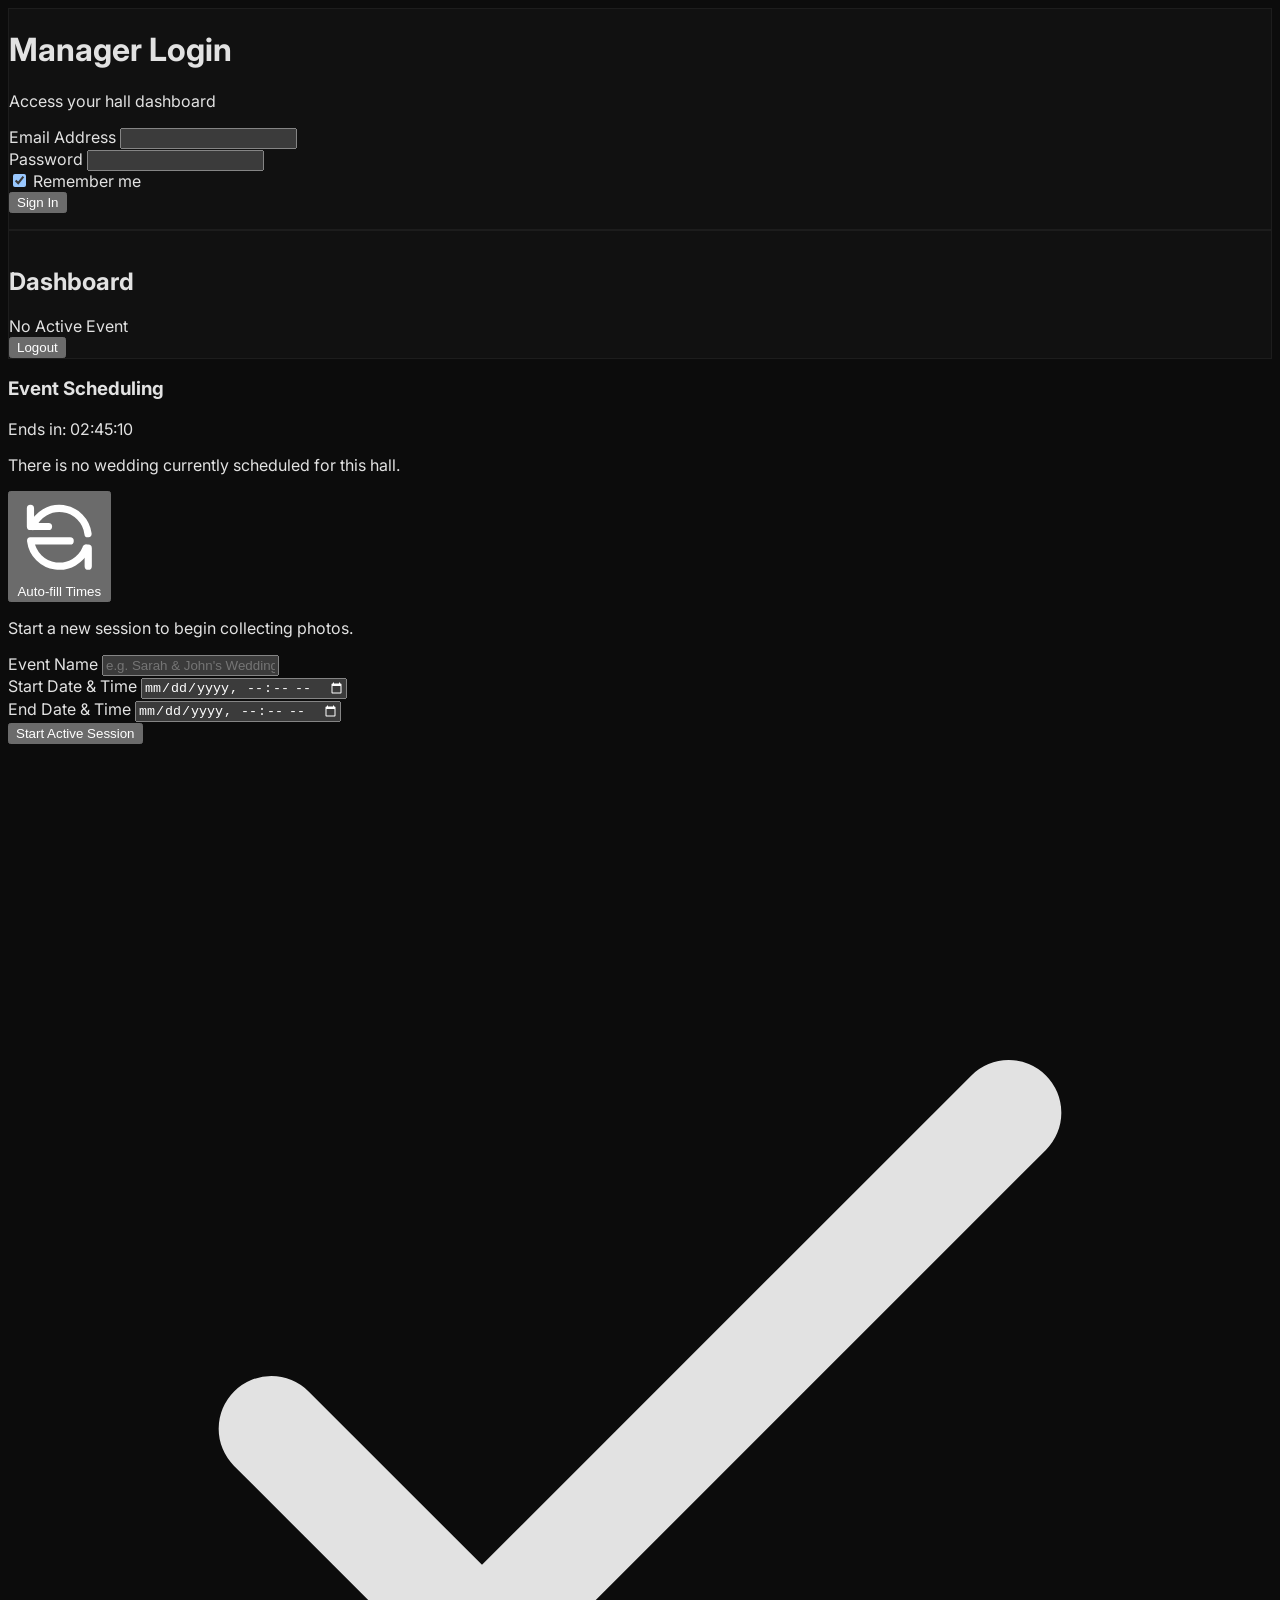
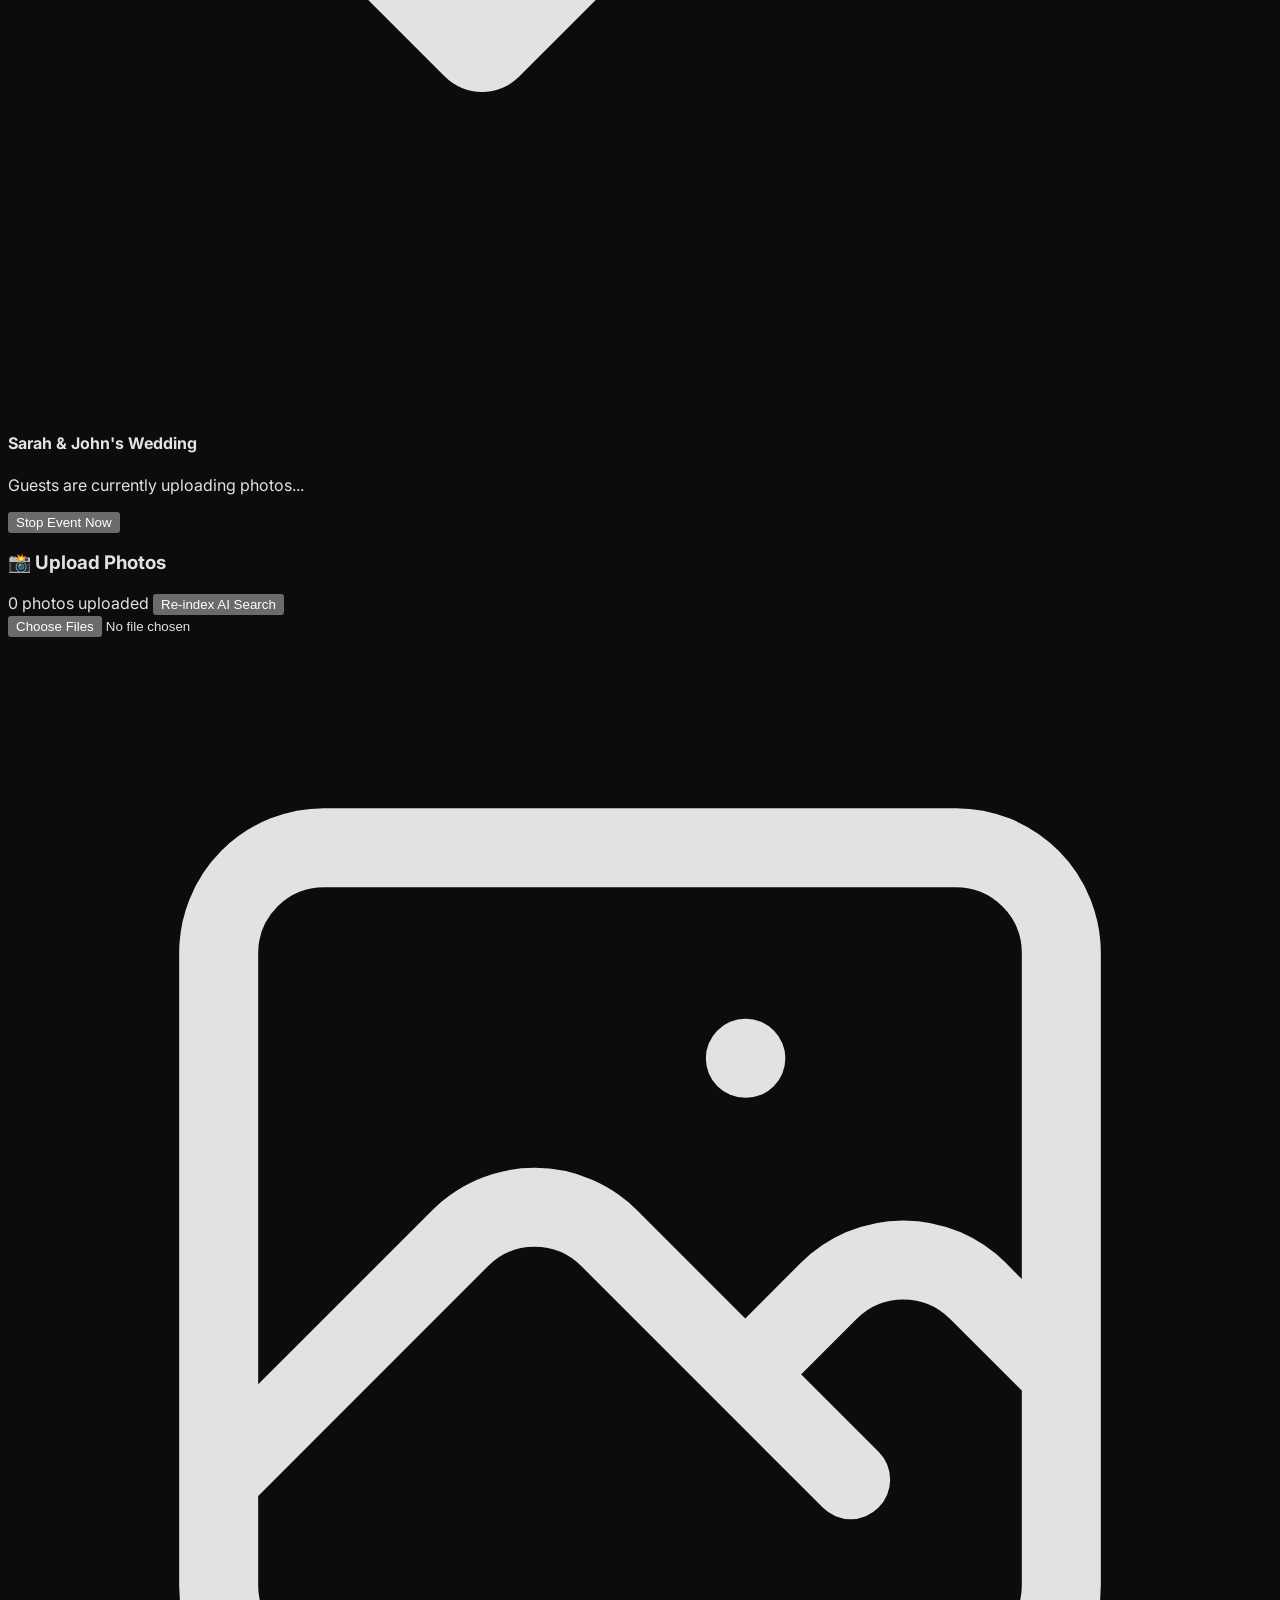
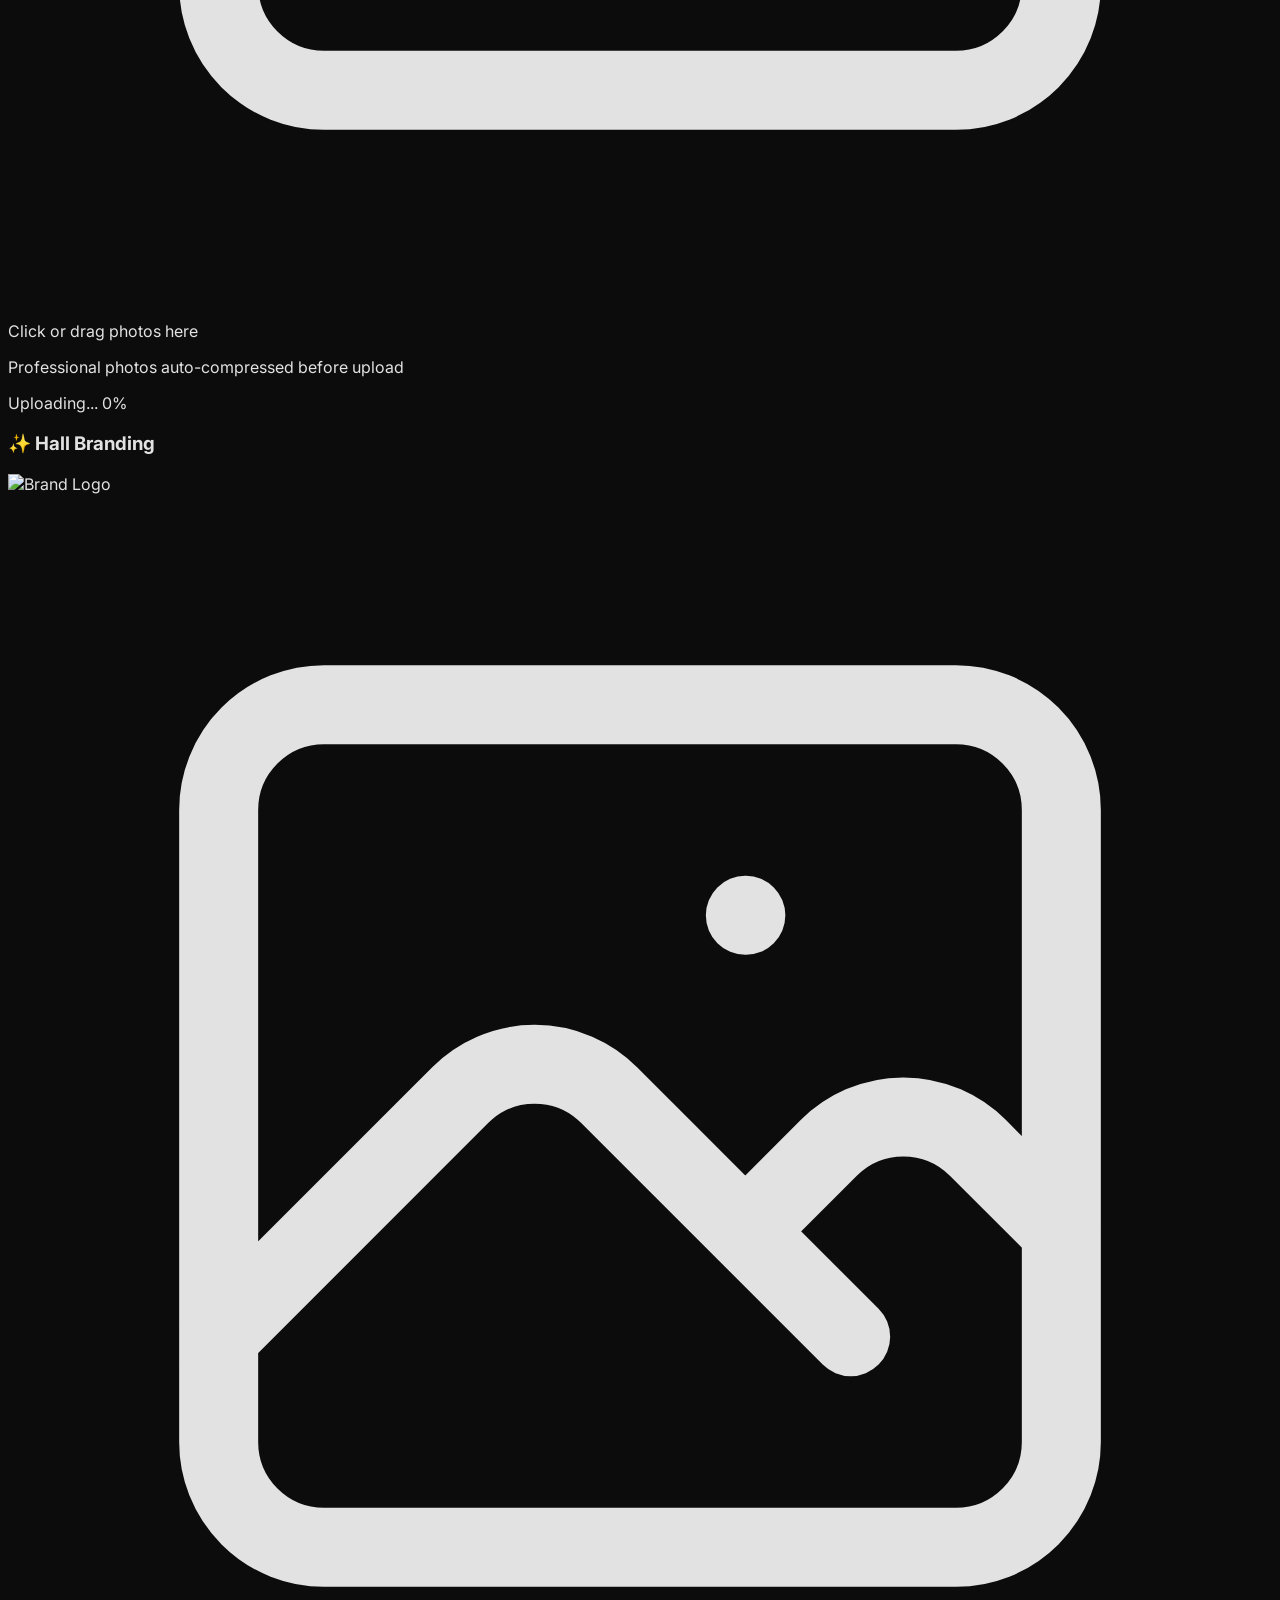
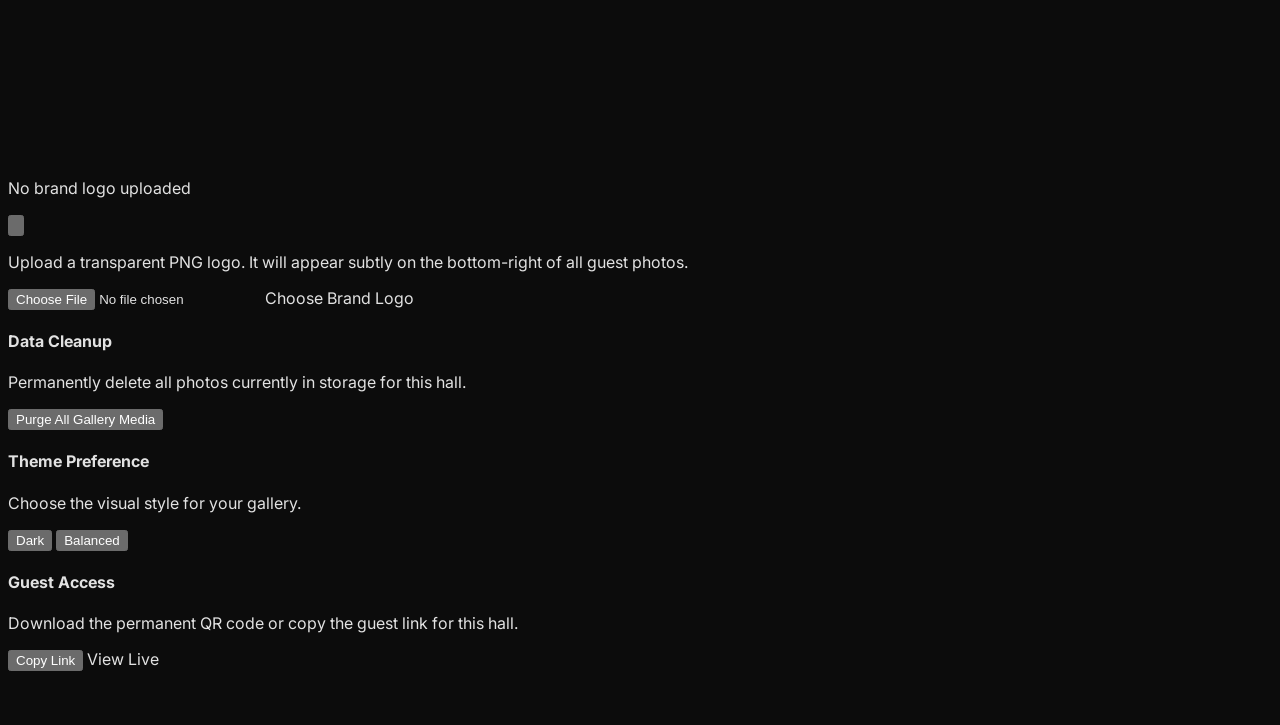
==== admin.html @ 4dc0d1c9 "Initial commit - Qever Event Gallery" ====
<!DOCTYPE html>
<html lang="en">

<head>
    <meta charset="UTF-8">
    <meta name="viewport" content="width=device-width, initial-scale=1.0">
    <title>Dashboard | Pro Event Gallery</title>
    <link rel="icon" type="image/png"
        href="https://zqkunpevlcaoybzdtdnj.supabase.co/storage/v1/object/public/logos/favicon.png">

    <!-- Google Fonts -->
    <link rel="preconnect" href="https://fonts.googleapis.com">
    <link rel="preconnect" href="https://fonts.gstatic.com" crossorigin>
    <link
        href="https://fonts.googleapis.com/css2?family=Inter:wght@300;400;500;600;700&family=Outfit:wght@300;400;500;600;700&display=swap"
        rel="stylesheet">
    <!-- Tailwind CSS -->
    <script src="https://cdn.tailwindcss.com"></script>
    <script>
        tailwind.config = {
            theme: {
                extend: {
                    colors: {
                        wedding: {
                            gold: '#C5A059',
                            dark: 'var(--bg-main)',
                            charcoal: 'var(--bg-card)',
                            accent: 'var(--bg-accent)',
                            mainText: 'var(--text-main)',
                            mutedText: 'var(--text-muted)'
                        }
                    },
                    fontFamily: {
                        display: ['Outfit', 'sans-serif'],
                        body: ['Inter', 'sans-serif']
                    }
                }
            }
        }
    </script>
    <link rel="stylesheet" href="style.css">
    <style>
        body {
            font-family: 'Inter', sans-serif;
            background-color: var(--bg-main);
            color: var(--text-main);
            transition: background-color 0.5s ease, color 0.5s ease;
        }

        .glass {
            background: var(--glass-bg);
            backdrop-filter: blur(12px);
            border: 1px solid var(--border-color);
        }

        .btn-gold {
            @apply bg-wedding-gold hover:bg-opacity-90 text-white font-medium py-3 px-6 rounded-xl transition-all shadow-md active:scale-95;
        }
    </style>
</head>

<body class="min-h-screen flex flex-col bg-wedding-dark text-wedding-mainText transition-colors duration-500">

    <!-- Auth Section (Login) -->
    <div id="authView" class="flex-1 flex items-center justify-center p-6">
        <div class="max-w-md w-full glass p-8 rounded-3xl shadow-xl border border-wedding-accent/20">
            <div class="text-center mb-8">
                <h1 class="font-display text-3xl font-bold text-wedding-gold">Manager Login</h1>
                <p class="text-gray-400 mt-2">Access your hall dashboard</p>
            </div>

            <form id="loginForm" class="space-y-4">
                <div>
                    <label class="block text-sm font-medium text-gray-400 mb-1">Email Address</label>
                    <input type="email" id="email" required
                        class="w-full px-4 py-3 rounded-xl bg-wedding-charcoal border border-white/10 text-white focus:ring-2 focus:ring-wedding-gold outline-none transition-all">
                </div>
                <div>
                    <label class="block text-sm font-medium text-gray-400 mb-1">Password</label>
                    <input type="password" id="password" required
                        class="w-full px-4 py-3 rounded-xl bg-wedding-charcoal border border-white/10 text-white focus:ring-2 focus:ring-wedding-gold outline-none transition-all">
                </div>
                <div class="flex items-center">
                    <input type="checkbox" id="rememberMe" checked
                        class="h-4 w-4 text-wedding-gold focus:ring-wedding-gold border-white/20 bg-wedding-charcoal rounded cursor-pointer">
                    <label for="rememberMe" class="ml-2 block text-sm text-gray-400 cursor-pointer">Remember
                        me</label>
                </div>
                <button type="submit"
                    class="w-full bg-wedding-gold text-white font-bold py-4 rounded-xl hover:bg-opacity-90 transition-all shadow-lg active:scale-95">
                    Sign In
                </button>
            </form>
            <p id="authError" class="text-red-500 text-sm mt-4 text-center hidden"></p>
        </div>
    </div>

    <!-- Dashboard Section (Hidden by default) -->
    <div id="dashboardView" class="hidden flex-1 flex flex-col">
        <!-- Header -->
        <header class="glass sticky top-0 z-40 border-b border-white/5 px-6 py-4 flex items-center justify-between">
            <div>
                <h2 id="currentHallName" class="font-display text-xl font-bold text-wedding-gold">Dashboard</h2>
                <div class="flex items-center gap-2 mt-1">
                    <span id="activeStatus" class="w-2 h-2 rounded-full bg-gray-600"></span>
                    <span id="activeStatusText" class="text-xs font-medium text-gray-500 uppercase tracking-wider">No
                        Active Event</span>
                </div>
            </div>
            <button id="logoutBtn"
                class="text-gray-400 hover:text-red-400 text-sm font-medium transition-colors">Logout</button>
        </header>

        <main class="flex-1 p-6 max-w-4xl mx-auto w-full space-y-8">
            <!-- Event Management Card -->
            <section class="bg-wedding-charcoal p-8 rounded-3xl shadow-2xl border border-white/5">
                <div class="flex items-center justify-between mb-6">
                    <h3 class="font-display text-2xl font-semibold text-white">Event Scheduling</h3>
                    <div id="currentEventTimer"
                        class="px-4 py-2 bg-wedding-gold/10 rounded-full text-wedding-gold font-bold text-sm hidden">
                        Ends in: 02:45:10
                    </div>
                </div>

                <div id="noEventCard" class="hidden">
                    <div class="flex items-center justify-between mb-2">
                        <p class="text-gray-400">There is no wedding currently scheduled for this hall.</p>
                        <button type="button" onclick="window.prefillEventTimes?.()"
                            class="text-xs text-wedding-gold hover:text-white font-medium underline flex items-center gap-1 bg-wedding-gold/10 px-2 py-1 rounded-lg transition-all">
                            <svg class="w-3 h-3" fill="none" stroke="currentColor" viewBox="0 0 24 24">
                                <path stroke-linecap="round" stroke-linejoin="round" stroke-width="2"
                                    d="M4 4v5h.582m15.356 2A8.001 8.001 0 004.582 9m0 0H9m11 11v-5h-.581m0 0a8.003 8.003 0 01-15.357-2m0 0H15" />
                            </svg>
                            Auto-fill Times
                        </button>
                    </div>
                    <p class="text-gray-500 text-sm mb-6 italic">Start a new session to begin collecting photos.
                    </p>
                    <form id="startEventForm" class="space-y-4">
                        <div class="grid grid-cols-1 md:grid-cols-2 gap-4">
                            <div>
                                <label class="block text-sm font-medium text-wedding-mutedText mb-1">Event Name</label>
                                <input type="text" id="eventNameInput" placeholder="e.g. Sarah & John's Wedding"
                                    required
                                    class="w-full px-4 py-3 rounded-xl bg-wedding-dark border border-wedding-accent text-wedding-mainText outline-none focus:ring-2 focus:ring-wedding-gold transition-all">
                            </div>
                            <div>
                                <label class="block text-sm font-medium text-wedding-mutedText mb-1">Start Date &
                                    Time</label>
                                <input type="datetime-local" id="startTimeInput" required
                                    class="w-full px-4 py-3 rounded-xl bg-wedding-dark border border-wedding-accent text-wedding-mainText outline-none focus:ring-2 focus:ring-wedding-gold transition-all">
                            </div>
                            <div>
                                <label class="block text-sm font-medium text-wedding-mutedText mb-1">End Date &
                                    Time</label>
                                <input type="datetime-local" id="endTimeInput" required
                                    class="w-full px-4 py-3 rounded-xl bg-wedding-dark border border-wedding-accent text-wedding-mainText outline-none focus:ring-2 focus:ring-wedding-gold transition-all">
                            </div>
                        </div>
                        <button type="submit"
                            class="w-full bg-wedding-gold text-white font-semibold py-4 rounded-xl hover:bg-opacity-90 shadow-md">
                            Start Active Session
                        </button>
                    </form>
                </div>

                <div id="activeEventCard" class="hidden text-center py-6">
                    <div
                        class="inline-flex items-center justify-center w-16 h-16 bg-green-500/10 text-green-500 rounded-full mb-4">
                        <svg class="w-8 h-8" fill="none" stroke="currentColor" viewBox="0 0 24 24">
                            <path stroke-linecap="round" stroke-linejoin="round" stroke-width="2" d="M5 13l4 4L19 7">
                            </path>
                        </svg>
                    </div>
                    <h4 id="activeEventTitle" class="text-2xl font-bold text-white mb-1">Sarah & John's Wedding
                    </h4>
                    <p class="text-gray-500 mb-8 italic">Guests are currently uploading photos...</p>

                    <button id="endEventBtn"
                        class="bg-red-500/10 hover:bg-red-500/20 text-red-600 font-semibold px-8 py-3 rounded-xl border border-red-500/20 transition-all">
                        Stop Event Now
                    </button>
                </div>
            </section>

            <!-- Photographer Upload Section -->
            <section id="uploadSection"
                class="bg-wedding-charcoal p-8 rounded-3xl shadow-2xl border border-wedding-accent hidden">
                <div class="flex items-center justify-between mb-6">
                    <h3 class="font-display text-2xl font-semibold text-wedding-mainText">📸 Upload Photos</h3>
                    <div class="flex items-center gap-4">
                        <span id="uploadCount" class="text-sm text-wedding-mutedText">0 photos uploaded</span>
                        <button id="reindexBtn"
                            class="text-[10px] font-bold text-wedding-gold hover:text-white transition-colors bg-wedding-gold/10 px-3 py-1.5 rounded-lg border border-wedding-gold/20 uppercase tracking-tighter">
                            Re-index AI Search
                        </button>
                    </div>
                </div>

                <!-- Drop Zone -->
                <div id="dropZone"
                    class="border-2 border-dashed border-wedding-accent rounded-2xl p-8 text-center hover:border-wedding-gold hover:bg-wedding-gold/5 transition-all cursor-pointer group">
                    <input type="file" id="photoInput" multiple accept="image/*" class="hidden">
                    <div class="pointer-events-none">
                        <svg class="w-12 h-12 mx-auto text-wedding-mutedText group-hover:text-wedding-gold transition-colors mb-4"
                            fill="none" stroke="currentColor" viewBox="0 0 24 24">
                            <path stroke-linecap="round" stroke-linejoin="round" stroke-width="1.5"
                                d="M4 16l4.586-4.586a2 2 0 012.828 0L16 16m-2-2l1.586-1.586a2 2 0 012.828 0L20 14m-6-6h.01M6 20h12a2 2 0 002-2V6a2 2 0 00-2-2H6a2 2 0 00-2 2v12a2 2 0 002 2z" />
                        </svg>
                        <p class="text-wedding-mainText font-medium mb-1">Click or drag photos here</p>
                        <p class="text-sm text-wedding-mutedText">Professional photos auto-compressed before upload</p>
                    </div>
                </div>

                <!-- Upload Progress -->
                <div id="uploadProgress" class="hidden mt-6">
                    <div class="flex items-center justify-between mb-2">
                        <span class="text-sm font-medium text-gray-400">Uploading...</span>
                        <span id="uploadProgressText" class="text-sm text-wedding-gold font-bold">0%</span>
                    </div>
                    <div class="w-full bg-white/5 rounded-full h-2">
                        <div id="uploadProgressBar"
                            class="bg-wedding-gold h-2 rounded-full transition-all shadow-[0_0_10px_rgba(197,160,89,0.5)]"
                            style="width: 0%"></div>
                    </div>
                </div>
            </section>

            <!-- Logo / Branding Section -->
            <section id="logoSection"
                class="bg-wedding-charcoal p-8 rounded-3xl shadow-2xl border border-wedding-accent hidden mt-6">
                <div class="flex items-center justify-between mb-6">
                    <h3 class="font-display text-xl font-semibold text-wedding-mainText">✨ Hall Branding</h3>
                </div>

                <div class="grid grid-cols-1 md:grid-cols-2 gap-6 items-center">
                    <!-- Current Logo Preview -->
                    <div id="logoPreviewContainer"
                        class="h-40 bg-wedding-dark rounded-2xl flex items-center justify-center border border-wedding-accent relative group overflow-hidden">
                        <img id="currentLogo" src="" alt="Brand Logo"
                            class="max-h-32 opacity-50 hidden transition-opacity group-hover:opacity-100">
                        <div id="noLogo" class="text-wedding-mutedText text-center p-4">
                            <svg class="w-10 h-10 mx-auto mb-2 opacity-20" fill="none" stroke="currentColor"
                                viewBox="0 0 24 24">
                                <path stroke-linecap="round" stroke-linejoin="round" stroke-width="1.5"
                                    d="M4 16l4.586-4.586a2 2 0 012.828 0L16 16m-2-2l1.586-1.586a2 2 0 012.828 0L20 14m-6-6h.01M6 20h12a2 2 0 002-2V6a2 2 0 00-2-2H6a2 2 0 00-2 2v12a2 2 0 002 2z" />
                            </svg>
                            <p class="text-xs">No brand logo uploaded</p>
                        </div>
                        <button id="removeLogoBtn"
                            class="absolute top-2 right-2 bg-red-500/80 text-white p-1 rounded-full opacity-0 group-hover:opacity-100 transition-opacity hidden">
                            <svg class="w-4 h-4" fill="none" stroke="currentColor" viewBox="0 0 24 24">
                                <path d="M6 18L18 6M6 6l12 12" stroke-width="2" stroke-linecap="round"
                                    stroke-linejoin="round" />
                            </svg>
                        </button>
                    </div>

                    <!-- Logo Upload -->
                    <div>
                        <p class="text-sm text-wedding-mutedText mb-4">Upload a transparent PNG logo. It will appear
                            subtly on the bottom-right of all guest photos.</p>
                        <label
                            class="w-full flex items-center justify-center py-4 bg-wedding-accent rounded-xl border border-wedding-accent hover:border-wedding-gold transition-all cursor-pointer group">
                            <input type="file" id="logoInput" accept="image/*" class="hidden">
                            <span
                                class="text-sm font-semibold text-wedding-mainText group-hover:text-wedding-gold transition-colors">Choose
                                Brand Logo</span>
                        </label>
                        <div id="logoProgress" class="hidden mt-4">
                            <div class="h-1 w-full bg-white/5 rounded-full overflow-hidden">
                                <div id="logoProgressBar" class="h-full bg-wedding-gold" style="width: 0%"></div>
                            </div>
                        </div>
                    </div>
                </div>
            </section>

            <!-- Actions Section -->

            <section class="grid grid-cols-1 md:grid-cols-2 gap-6">
                <!-- Data Cleanup -->
                <div class="bg-wedding-charcoal p-6 rounded-3xl shadow-2xl border border-white/5">
                    <h4 class="font-display font-semibold mb-2 text-white">Data Cleanup</h4>
                    <p class="text-sm text-gray-500 mb-4">Permanently delete all photos currently in storage for
                        this hall.</p>
                    <button id="purgeBtn"
                        class="w-full py-3 px-4 border border-red-500/20 text-red-400 rounded-xl hover:bg-red-500/10 font-medium transition-all">
                        Purge All Gallery Media
                    </button>
                </div>
                <!-- Theme Preference -->
                <div class="bg-wedding-charcoal p-6 rounded-3xl shadow-2xl border border-wedding-accent">
                    <h4 class="font-display font-semibold mb-2 text-wedding-mainText">Theme Preference</h4>
                    <p class="text-sm text-wedding-mutedText mb-4">Choose the visual style for your gallery.</p>
                    <div class="grid grid-cols-2 gap-2">
                        <button onclick="window.setTheme?.('dark')" id="themeDarkBtn"
                            class="py-2 px-3 bg-black text-white text-xs rounded-lg border border-white/10 hover:border-wedding-gold transition-all">
                            Dark
                        </button>
                        <button onclick="window.setTheme?.('balanced')" id="themeBalancedBtn"
                            class="py-2 px-3 bg-[#F5F5F3] text-gray-700 text-xs rounded-lg border border-gray-300 hover:border-wedding-gold transition-all">
                            Balanced
                        </button>
                    </div>
                </div>

                <!-- App Links -->
                <div class="bg-wedding-charcoal p-6 rounded-3xl shadow-2xl border border-white/5">
                    <h4 class="font-display font-semibold mb-2 text-wedding-mainText">Guest Access</h4>
                    <p class="text-sm text-wedding-mutedText mb-4">Download the permanent QR code or copy the guest link
                        for this hall.</p>
                    <div class="flex gap-2">
                        <button id="copyLinkBtn"
                            class="flex-1 py-3 px-4 bg-wedding-accent text-wedding-mutedText rounded-xl hover:bg-opacity-80 font-medium transition-all border border-wedding-accent">
                            Copy Link
                        </button>
                        <a id="viewLiveBtn" target="_blank"
                            class="flex-1 py-3 px-4 text-center bg-wedding-gold text-white rounded-xl font-bold transition-all shadow-lg active:scale-95">
                            View Live
                        </a>
                    </div>
                    <p id="guestLinkDisplay" class="text-[10px] text-gray-600 mt-3 break-all font-mono"></p>
                </div>
            </section>
        </main>
    </div>

    <!-- Toast -->
    <div id="toast" class="fixed bottom-10 left-1/2 -translate-x-1/2 z-50 hidden">
        <div class="bg-wedding-dark text-white px-6 py-3 rounded-full shadow-lg text-sm">
            <span id="toastMessage">Success!</span>
        </div>
    </div>

    <!-- Supabase SDK -->
    <script src="https://cdn.jsdelivr.net/npm/@supabase/supabase-js@2"></script>
    <script
        src="https://cdn.jsdelivr.net/npm/browser-image-compression@2.0.2/dist/browser-image-compression.js"></script>
    <!-- Face Recognition AI -->
    <script src="https://cdn.jsdelivr.net/npm/face-api.js@0.22.2/dist/face-api.min.js"></script>
    <script src="auth.js"></script>
    <script src="dashboard.js"></script>

    <!-- Debug Check -->
    <script>
        window.addEventListener('load', () => {
            console.log('Admin Page loaded.');
            if (typeof window.supabase === 'undefined') console.error('SDK ERROR: Supabase SDK failed to load.');
            if (typeof window.authManager === 'undefined') console.error('JS ERROR: auth.js failed to load.');
            if (typeof window.sbClient === 'undefined') console.error('JS ERROR: sbClient initialization failed.');
        });
    </script>
</body>

</html>
---- style.css ----
/* =====================================================
   Live Event Gallery - Custom Styles
   ===================================================== */

:root {
    /* Default variables - Dark Mode */
    --bg-main: #0C0C0C;
    --bg-card: #121212;
    --bg-accent: #1a1a1a;
    --text-main: #E2E2E2;
    --text-muted: #9CA3AF;
    --border-color: rgba(255, 255, 255, 0.05);
    --glass-bg: rgba(20, 20, 20, 0.7);
    --browser-scheme: dark;
}

[data-theme="light"] {
    --bg-main: #FFFFFF;
    --bg-card: #F9F9F9;
    --bg-accent: #F3f3f3;
    --text-main: #1A1A1A;
    --text-muted: #6B7280;
    --border-color: rgba(0, 0, 0, 0.05);
    --glass-bg: rgba(255, 255, 255, 0.8);
    --browser-scheme: light;
}

[data-theme="balanced"] {
    --bg-main: #F5F5F3;
    --bg-card: #EBEBE9;
    --bg-accent: #E2E2DF;
    --text-main: #2D2D2A;
    --text-muted: #71716A;
    --border-color: rgba(0, 0, 0, 0.04);
    --glass-bg: rgba(245, 245, 243, 0.9);
    --browser-scheme: light;
}

body {
    color-scheme: var(--browser-scheme);
}

/* Masonry Grid Layout using CSS Columns */
.masonry-grid {
    column-count: 2;
    column-gap: 12px;
}

@media (min-width: 640px) {
    .masonry-grid {
        column-count: 3;
        column-gap: 16px;
    }
}

@media (min-width: 1024px) {
    .masonry-grid {
        column-count: 4;
        column-gap: 20px;
    }
}

/* Photo Card Styles */
.photo-card {
    break-inside: avoid;
    margin-bottom: 12px;
    border-radius: 12px;
    overflow: hidden;
    background: linear-gradient(135deg, var(--bg-accent) 0%, var(--bg-card) 100%);
    border: 1px solid var(--border-color);
    transition: transform 0.3s ease, box-shadow 0.3s ease;
    cursor: pointer;
    position: relative;
    user-select: none;
}

/* Subtle Branding Logo Overlay */
.logo-overlay {
    position: absolute;
    bottom: 8px;
    right: 8px;
    max-width: 32px;
    max-height: 32px;
    opacity: 0.45;
    pointer-events: none;
    z-index: 2;
    filter: drop-shadow(0 2px 4px rgba(0, 0, 0, 0.3));
    transition: opacity 0.3s ease;
}

.photo-card:hover .logo-overlay {
    opacity: 0.7;
}

/* Lightbox Logo Overlay */
.lightbox-logo {
    position: absolute;
    bottom: 24px;
    right: 24px;
    max-width: 60px;
    max-height: 60px;
    opacity: 0.5;
    pointer-events: none;
    z-index: 60;
    filter: drop-shadow(0 4px 12px rgba(0, 0, 0, 0.5));
    transition: opacity 0.3s ease;
}

.lightbox-logo:hover {
    opacity: 0.8;
}

@media (min-width: 640px) {
    .photo-card {
        margin-bottom: 16px;
    }
}

@media (min-width: 1024px) {
    .photo-card {
        margin-bottom: 20px;
    }
}

.photo-card:hover {
    transform: translateY(-4px);
    box-shadow: 0 20px 40px rgba(0, 0, 0, 0.4);
    border-color: rgba(197, 160, 89, 0.2);
}

.photo-card:active {
    transform: scale(0.98);
}

.photo-card img {
    width: 100%;
    height: auto;
    display: block;
    transition: opacity 0.3s ease;
}

.photo-card img.loading {
    opacity: 0;
}

.photo-card img.loaded {
    opacity: 1;
}

/* Photo Card Skeleton Loader */
.photo-card::before {
    content: '';
    position: absolute;
    inset: 0;
    background: linear-gradient(90deg,
            transparent 0%,
            var(--border-color) 50%,
            transparent 100%);
    animation: shimmer 1.5s infinite;
    z-index: 1;
}

.photo-card.loaded::before {
    display: none;
}

@keyframes shimmer {
    0% {
        transform: translateX(-100%);
    }

    100% {
        transform: translateX(100%);
    }
}

/* Pulse Animation for New Photos Indicator */
.pulse-animation {
    animation: pulse 2s cubic-bezier(0.4, 0, 0.6, 1) infinite;
}

@keyframes pulse {

    0%,
    100% {
        opacity: 1;
    }

    50% {
        opacity: 0.5;
    }
}

/* Refresh Button Spin Animation */
.spin-animation {
    animation: spin 1s linear infinite;
}

@keyframes spin {
    from {
        transform: rotate(0deg);
    }

    to {
        transform: rotate(360deg);
    }
}

/* Lightbox Animations */
#lightbox {
    opacity: 0;
    visibility: hidden;
    background: rgba(0, 0, 0, 0.95);
    transition: opacity 0.3s ease, visibility 0.3s ease;
}

[data-theme="light"] #lightbox,
[data-theme="balanced"] #lightbox {
    background: rgba(255, 255, 255, 0.98);
}

#lightbox.active {
    opacity: 1;
    visibility: visible;
}

.lightbox-image {
    transform: scale(0.9);
    opacity: 0;
    transition: transform 0.3s ease, opacity 0.3s ease;
}

#lightbox.active .lightbox-image {
    transform: scale(1);
    opacity: 1;
}

/* Toast Animation */
#toast {
    transform: translateX(-50%) translateY(20px);
    opacity: 0;
    transition: transform 0.3s ease, opacity 0.3s ease;
}

#toast.show {
    transform: translateX(-50%) translateY(0);
    opacity: 1;
}

/* Smooth Scrolling */
html {
    scroll-behavior: smooth;
}

/* Touch Action Optimization for Mobile */
.photo-card,
button {
    -webkit-tap-highlight-color: transparent;
    touch-action: manipulation;
}

/* Prevent Image Dragging */
img {
    -webkit-user-drag: none;
    user-select: none;
}

/* Safe Area Insets for Modern Phones (notches) */
@supports (padding-top: env(safe-area-inset-top)) {
    header {
        padding-top: max(1rem, env(safe-area-inset-top));
    }

    #lightbox>div:last-child {
        padding-bottom: max(1.5rem, env(safe-area-inset-bottom));
    }
}

/* High DPI Image Rendering */
img {
    image-rendering: -webkit-optimize-contrast;
    image-rendering: crisp-edges;
}

/* Focus Styles for Accessibility */
button:focus-visible {
    outline: 2px solid #D4AF37;
    outline-offset: 2px;
}

/* Prevent Body Scroll When Lightbox is Open */
body.lightbox-open {
    overflow: hidden;
    position: fixed;
    width: 100%;
}

/* Loading Dots Animation */
.loading-dots::after {
    content: '';
    animation: dots 1.5s steps(4, end) infinite;
}

@keyframes dots {

    0%,
    20% {
        content: '';
    }

    40% {
        content: '.';
    }

    60% {
        content: '..';
    }

    80%,
    100% {
        content: '...';
    }
}
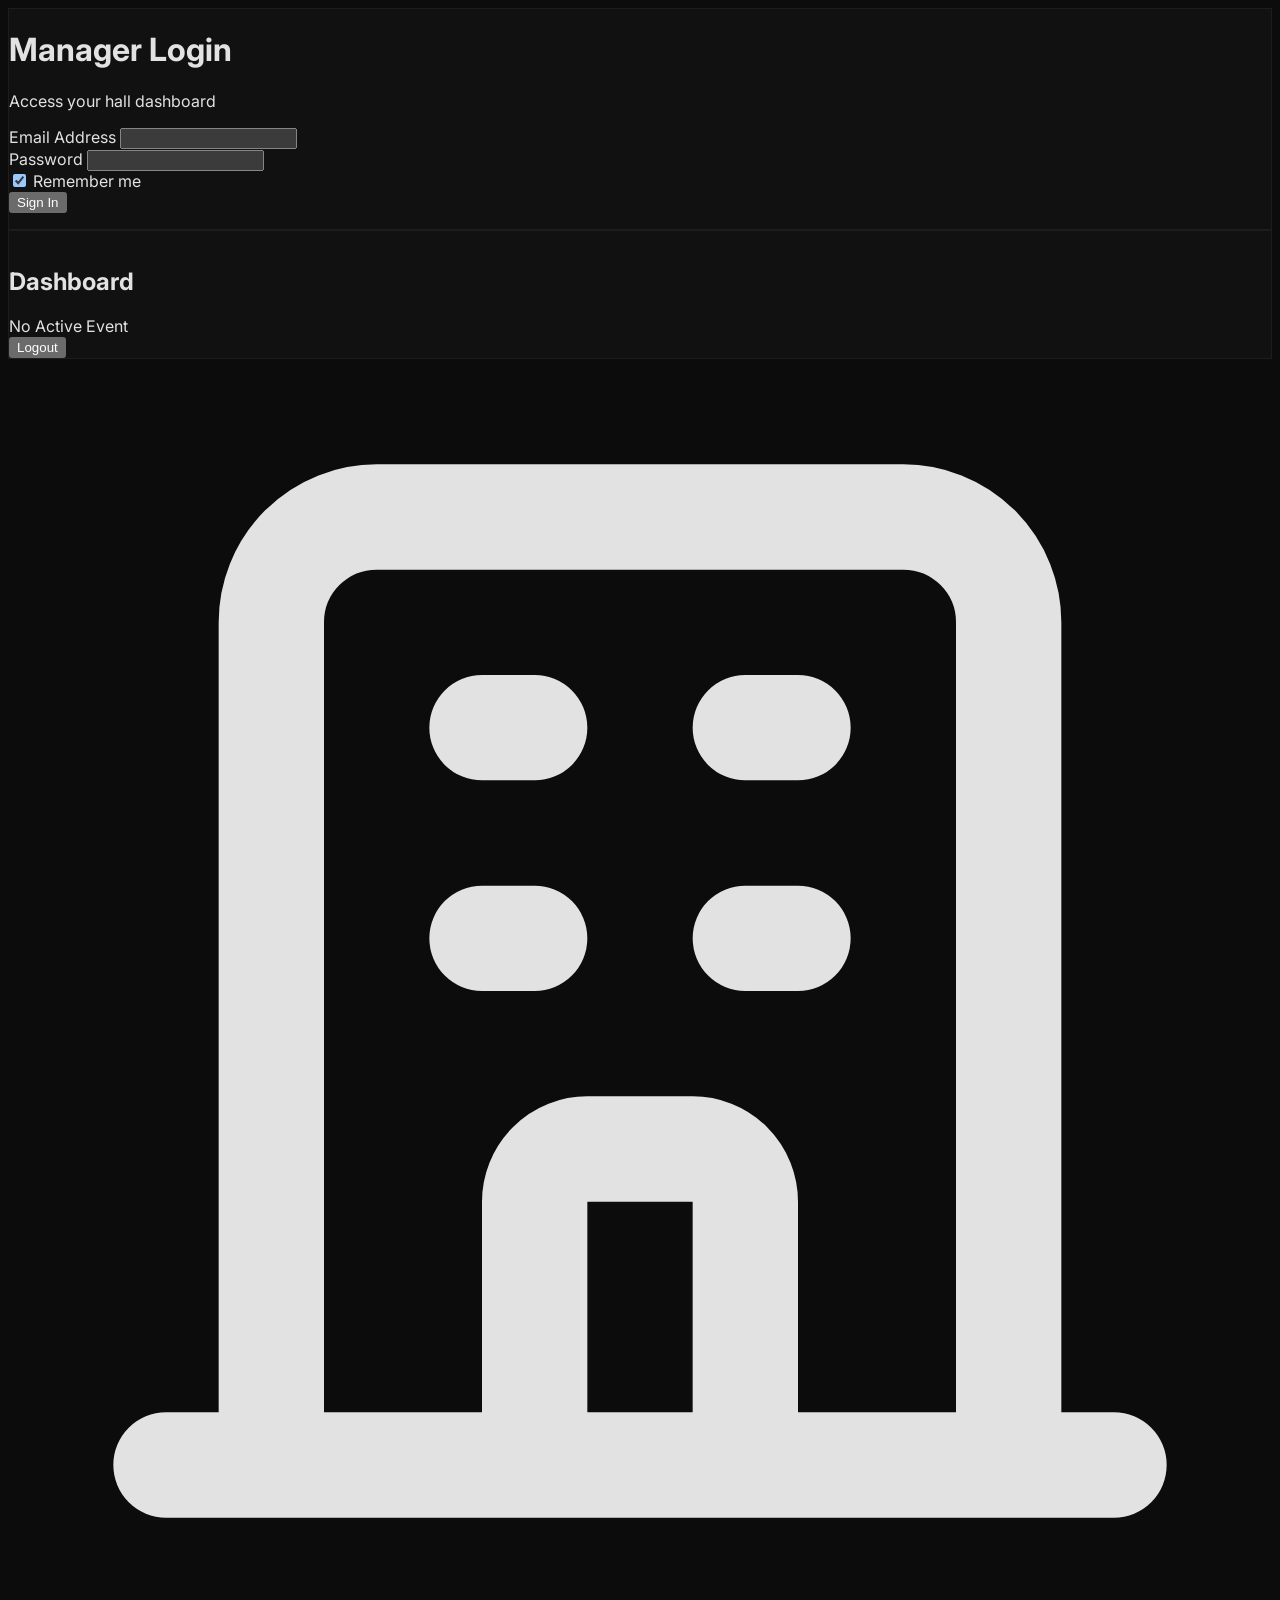
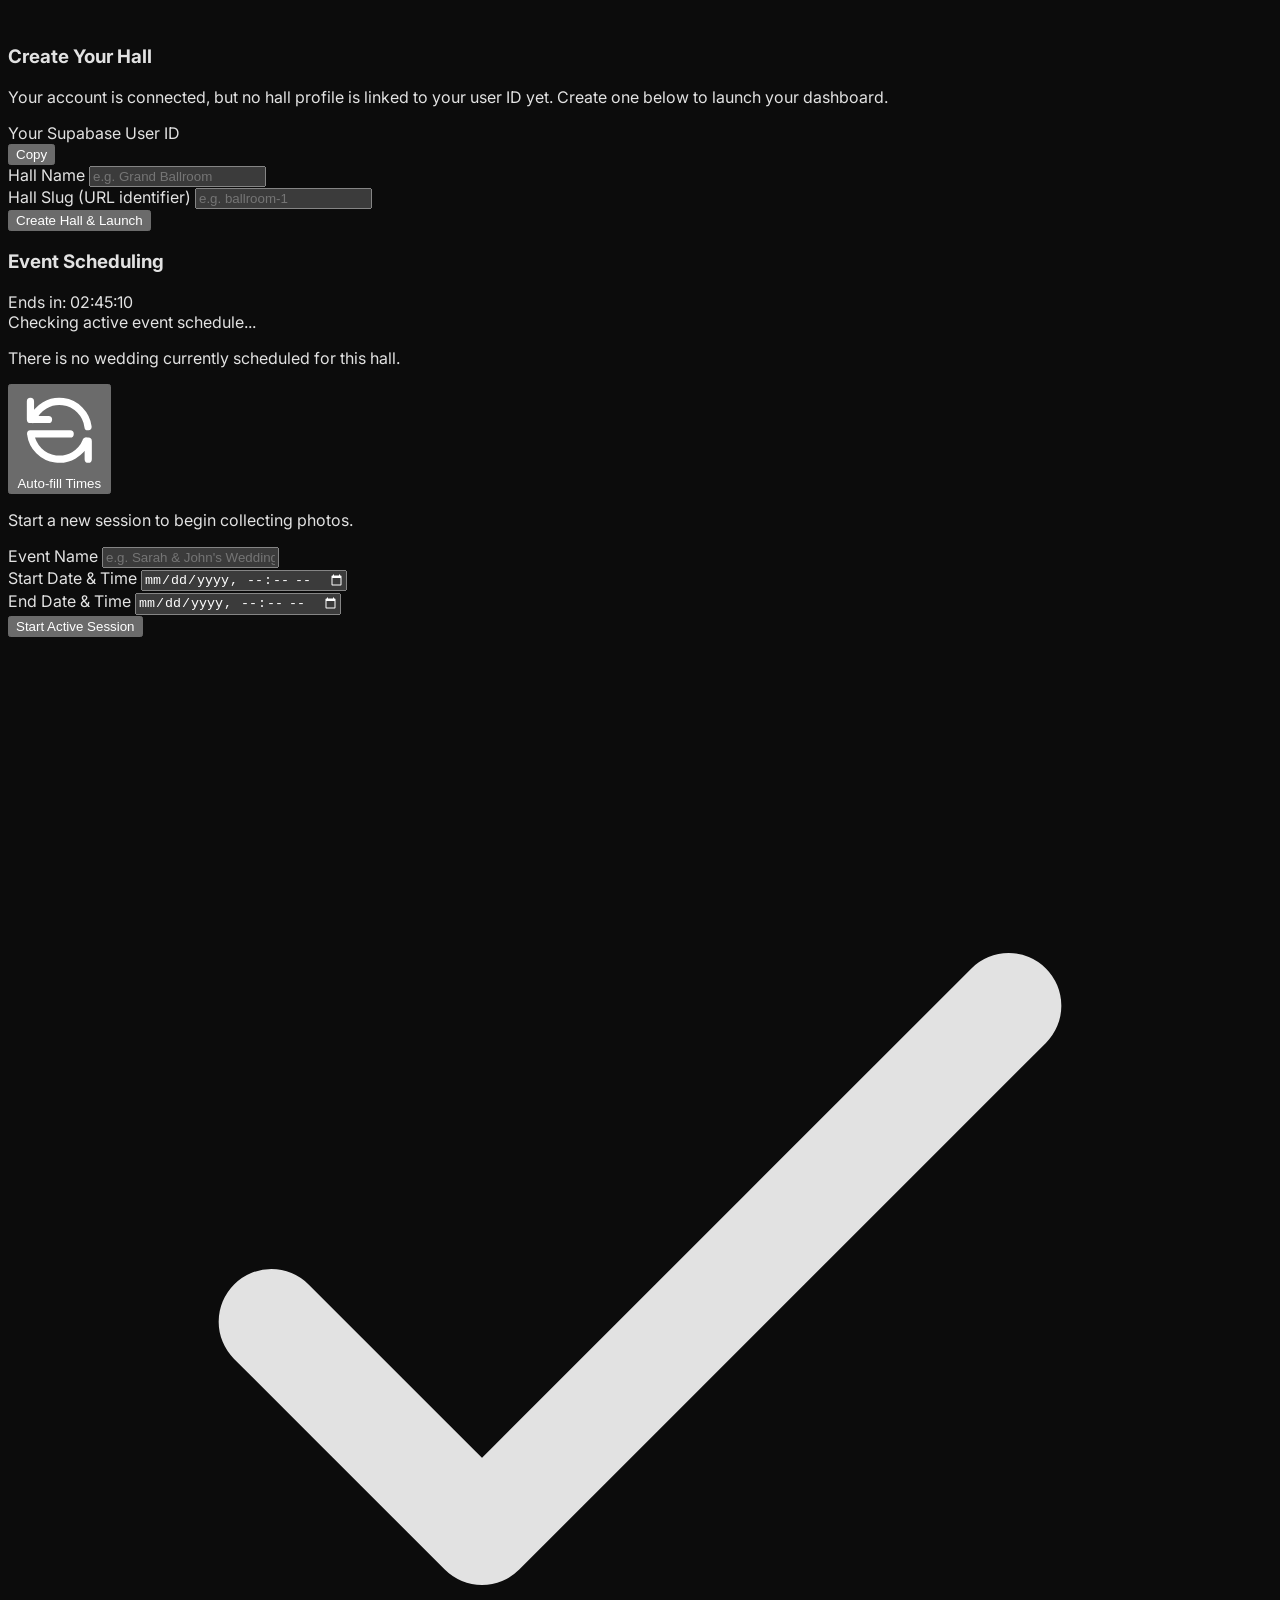
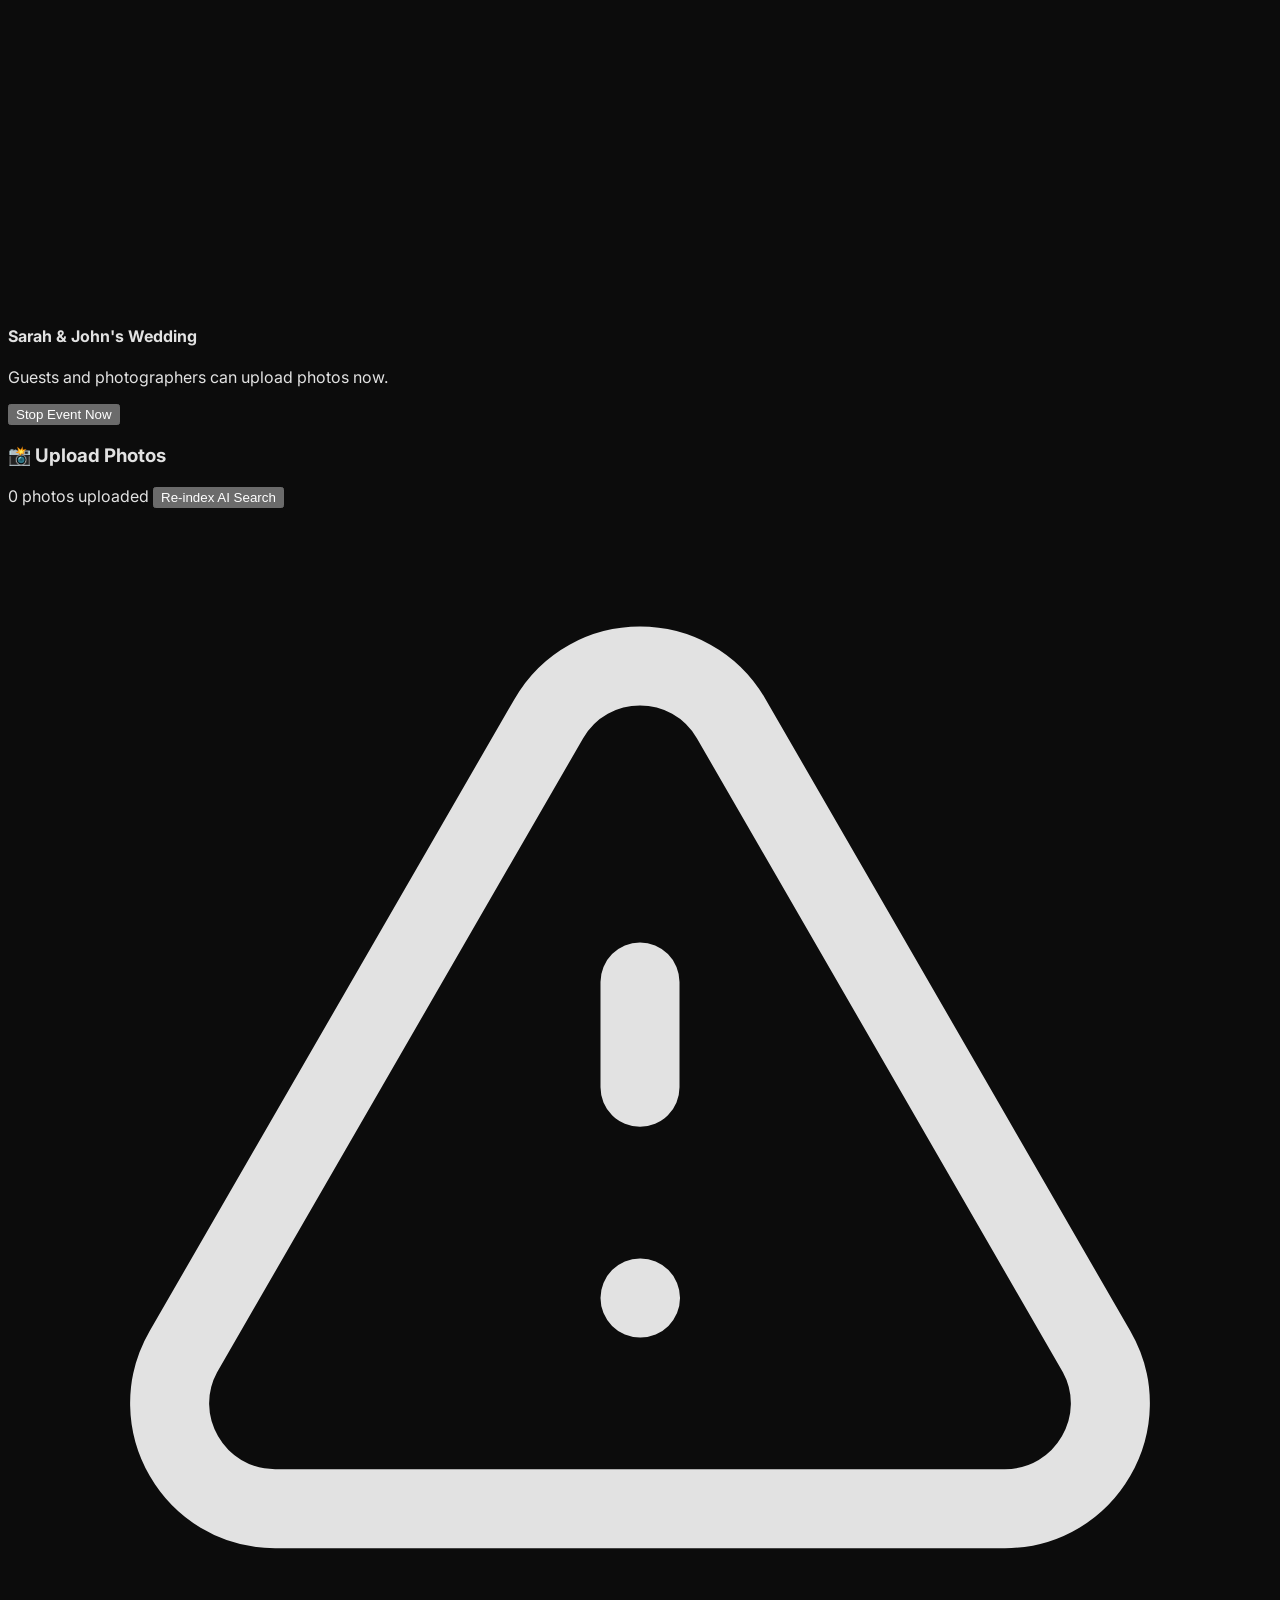
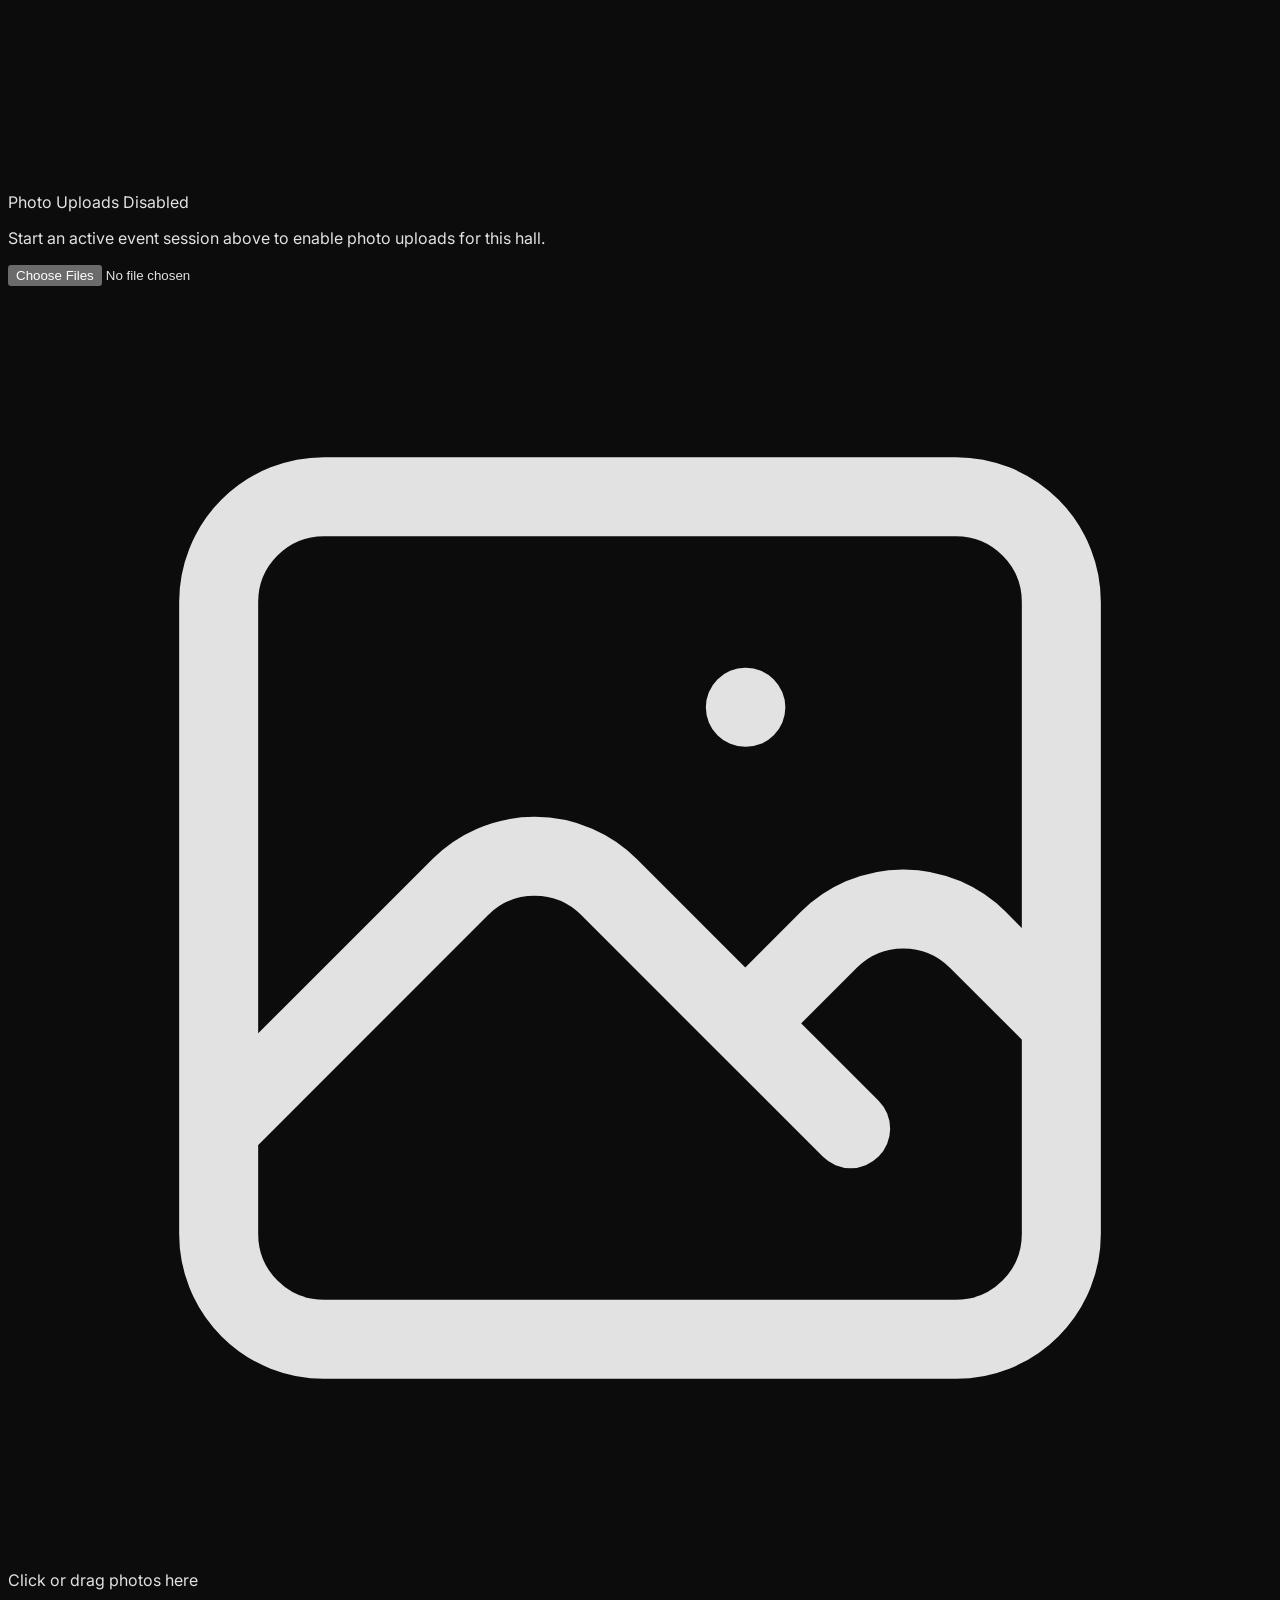
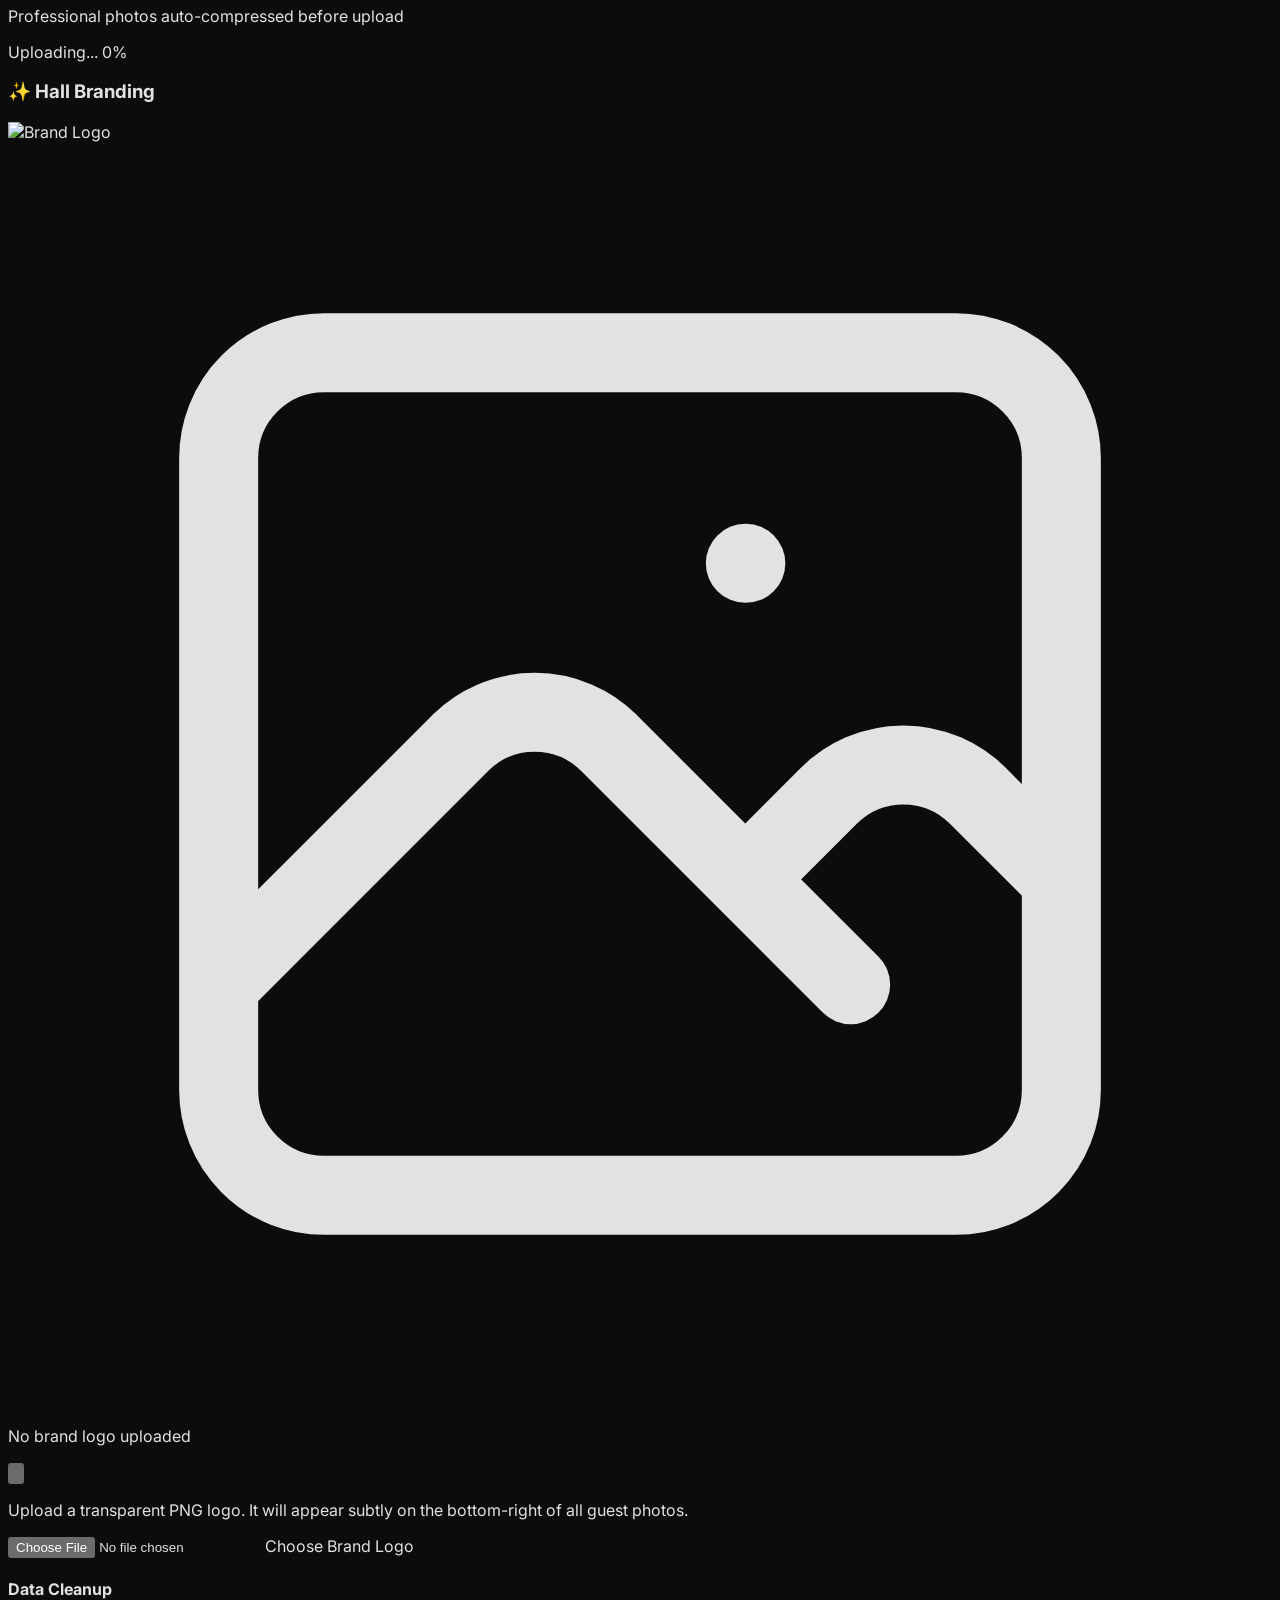
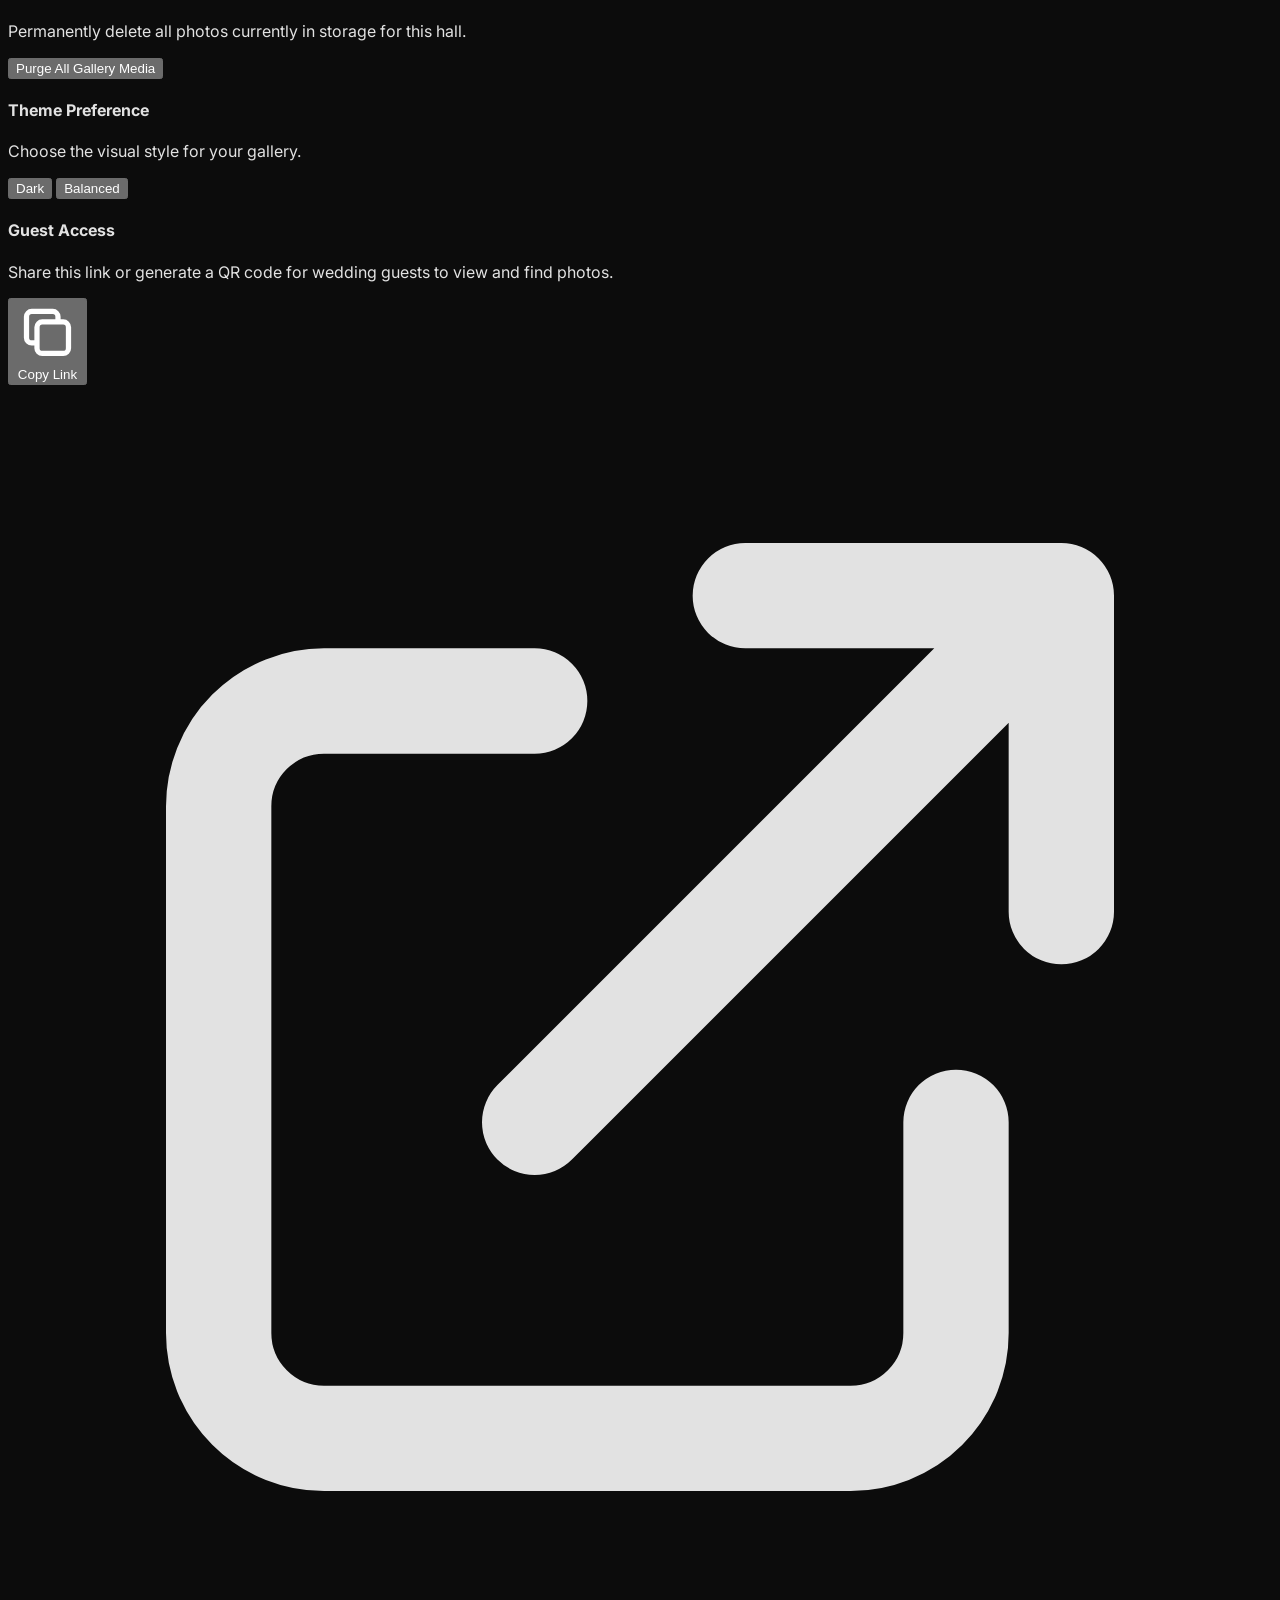
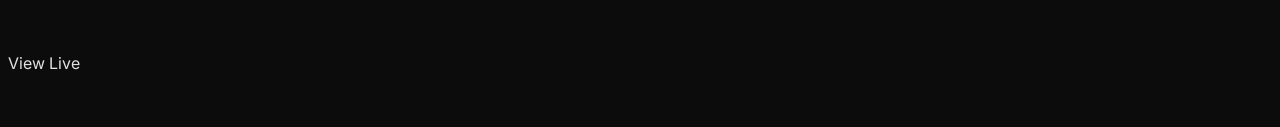
==== commit 0485df7f: "COMP303 için" ====
--- a/admin.html
+++ b/admin.html
@@ -54,7 +54,21 @@
         }
 
         .btn-gold {
-            @apply bg-wedding-gold hover:bg-opacity-90 text-white font-medium py-3 px-6 rounded-xl transition-all shadow-md active:scale-95;
+            background-color: #C5A059;
+            color: #ffffff;
+            font-weight: 500;
+            padding: 0.75rem 1.5rem;
+            border-radius: 0.75rem;
+            transition: all 0.2s ease;
+            box-shadow: 0 4px 6px -1px rgba(0, 0, 0, 0.1);
+        }
+
+        .btn-gold:hover {
+            opacity: 0.9;
+        }
+
+        .btn-gold:active {
+            transform: scale(0.95);
         }
     </style>
 </head>
@@ -107,228 +121,290 @@
                         Active Event</span>
                 </div>
             </div>
-            <button id="logoutBtn"
-                class="text-gray-400 hover:text-red-400 text-sm font-medium transition-colors">Logout</button>
+            <div class="flex items-center gap-4">
+                <span id="currentUserEmail" class="text-xs text-gray-400 font-mono hidden sm:inline-block"></span>
+                <button id="logoutBtn"
+                    class="text-gray-400 hover:text-red-400 text-sm font-medium transition-colors">Logout</button>
+            </div>
         </header>
 
         <main class="flex-1 p-6 max-w-4xl mx-auto w-full space-y-8">
-            <!-- Event Management Card -->
-            <section class="bg-wedding-charcoal p-8 rounded-3xl shadow-2xl border border-white/5">
-                <div class="flex items-center justify-between mb-6">
-                    <h3 class="font-display text-2xl font-semibold text-white">Event Scheduling</h3>
-                    <div id="currentEventTimer"
-                        class="px-4 py-2 bg-wedding-gold/10 rounded-full text-wedding-gold font-bold text-sm hidden">
-                        Ends in: 02:45:10
-                    </div>
-                </div>
-
-                <div id="noEventCard" class="hidden">
-                    <div class="flex items-center justify-between mb-2">
-                        <p class="text-gray-400">There is no wedding currently scheduled for this hall.</p>
-                        <button type="button" onclick="window.prefillEventTimes?.()"
-                            class="text-xs text-wedding-gold hover:text-white font-medium underline flex items-center gap-1 bg-wedding-gold/10 px-2 py-1 rounded-lg transition-all">
-                            <svg class="w-3 h-3" fill="none" stroke="currentColor" viewBox="0 0 24 24">
-                                <path stroke-linecap="round" stroke-linejoin="round" stroke-width="2"
-                                    d="M4 4v5h.582m15.356 2A8.001 8.001 0 004.582 9m0 0H9m11 11v-5h-.581m0 0a8.003 8.003 0 01-15.357-2m0 0H15" />
-                            </svg>
-                            Auto-fill Times
+
+            <!-- No Hall Onboarding / Setup Card (Shown when logged in but no hall exists for this user) -->
+            <section id="noHallCard" class="hidden bg-wedding-charcoal p-8 rounded-3xl shadow-2xl border border-wedding-gold/30">
+                <div class="text-center max-w-md mx-auto">
+                    <div class="inline-flex items-center justify-center w-16 h-16 bg-wedding-gold/10 text-wedding-gold rounded-full mb-4">
+                        <svg class="w-8 h-8" fill="none" stroke="currentColor" viewBox="0 0 24 24">
+                            <path stroke-linecap="round" stroke-linejoin="round" stroke-width="2"
+                                d="M19 21V5a2 2 0 00-2-2H7a2 2 0 00-2 2v16m14 0h2m-2 0h-5m-9 0H3m2 0h5M9 7h1m-1 4h1m4-4h1m-1 4h1m-5 10v-5a1 1 0 011-1h2a1 1 0 011 1v5m-4 0h4" />
+                        </svg>
+                    </div>
+                    <h3 class="font-display text-2xl font-bold text-white mb-2">Create Your Hall</h3>
+                    <p class="text-sm text-gray-400 mb-6">Your account is connected, but no hall profile is linked to your user ID yet. Create one below to launch your dashboard.</p>
+
+                    <div class="bg-black/30 rounded-xl p-3 mb-6 text-left border border-white/5">
+                        <div class="text-[11px] text-gray-400 uppercase tracking-wider mb-1">Your Supabase User ID</div>
+                        <div class="flex items-center justify-between gap-2">
+                            <span id="userUidDisplay" class="font-mono text-xs text-wedding-gold break-all select-all"></span>
+                            <button type="button" id="copyUidBtn" class="px-2 py-1 bg-white/10 hover:bg-white/20 text-white text-xs rounded transition-all">Copy</button>
+                        </div>
+                    </div>
+
+                    <form id="createHallForm" class="space-y-4 text-left">
+                        <div>
+                            <label class="block text-sm font-medium text-wedding-mutedText mb-1">Hall Name</label>
+                            <input type="text" id="newHallNameInput" placeholder="e.g. Grand Ballroom" required
+                                class="w-full px-4 py-3 rounded-xl bg-wedding-dark border border-wedding-accent text-wedding-mainText outline-none focus:ring-2 focus:ring-wedding-gold transition-all">
+                        </div>
+                        <div>
+                            <label class="block text-sm font-medium text-wedding-mutedText mb-1">Hall Slug (URL identifier)</label>
+                            <input type="text" id="newHallSlugInput" placeholder="e.g. ballroom-1" required
+                                class="w-full px-4 py-3 rounded-xl bg-wedding-dark border border-wedding-accent text-wedding-mainText outline-none focus:ring-2 focus:ring-wedding-gold transition-all">
+                        </div>
+                        <button type="submit" id="createHallBtn"
+                            class="w-full bg-wedding-gold text-white font-bold py-4 rounded-xl hover:bg-opacity-90 transition-all shadow-lg active:scale-95">
+                            Create Hall & Launch
                         </button>
-                    </div>
-                    <p class="text-gray-500 text-sm mb-6 italic">Start a new session to begin collecting photos.
-                    </p>
-                    <form id="startEventForm" class="space-y-4">
-                        <div class="grid grid-cols-1 md:grid-cols-2 gap-4">
-                            <div>
-                                <label class="block text-sm font-medium text-wedding-mutedText mb-1">Event Name</label>
-                                <input type="text" id="eventNameInput" placeholder="e.g. Sarah & John's Wedding"
-                                    required
-                                    class="w-full px-4 py-3 rounded-xl bg-wedding-dark border border-wedding-accent text-wedding-mainText outline-none focus:ring-2 focus:ring-wedding-gold transition-all">
-                            </div>
-                            <div>
-                                <label class="block text-sm font-medium text-wedding-mutedText mb-1">Start Date &
-                                    Time</label>
-                                <input type="datetime-local" id="startTimeInput" required
-                                    class="w-full px-4 py-3 rounded-xl bg-wedding-dark border border-wedding-accent text-wedding-mainText outline-none focus:ring-2 focus:ring-wedding-gold transition-all">
-                            </div>
-                            <div>
-                                <label class="block text-sm font-medium text-wedding-mutedText mb-1">End Date &
-                                    Time</label>
-                                <input type="datetime-local" id="endTimeInput" required
-                                    class="w-full px-4 py-3 rounded-xl bg-wedding-dark border border-wedding-accent text-wedding-mainText outline-none focus:ring-2 focus:ring-wedding-gold transition-all">
-                            </div>
-                        </div>
-                        <button type="submit"
-                            class="w-full bg-wedding-gold text-white font-semibold py-4 rounded-xl hover:bg-opacity-90 shadow-md">
-                            Start Active Session
-                        </button>
+                        <p id="createHallError" class="text-red-500 text-xs text-center hidden"></p>
                     </form>
                 </div>
-
-                <div id="activeEventCard" class="hidden text-center py-6">
-                    <div
-                        class="inline-flex items-center justify-center w-16 h-16 bg-green-500/10 text-green-500 rounded-full mb-4">
-                        <svg class="w-8 h-8" fill="none" stroke="currentColor" viewBox="0 0 24 24">
-                            <path stroke-linecap="round" stroke-linejoin="round" stroke-width="2" d="M5 13l4 4L19 7">
-                            </path>
-                        </svg>
-                    </div>
-                    <h4 id="activeEventTitle" class="text-2xl font-bold text-white mb-1">Sarah & John's Wedding
-                    </h4>
-                    <p class="text-gray-500 mb-8 italic">Guests are currently uploading photos...</p>
-
-                    <button id="endEventBtn"
-                        class="bg-red-500/10 hover:bg-red-500/20 text-red-600 font-semibold px-8 py-3 rounded-xl border border-red-500/20 transition-all">
-                        Stop Event Now
-                    </button>
-                </div>
             </section>
 
-            <!-- Photographer Upload Section -->
-            <section id="uploadSection"
-                class="bg-wedding-charcoal p-8 rounded-3xl shadow-2xl border border-wedding-accent hidden">
-                <div class="flex items-center justify-between mb-6">
-                    <h3 class="font-display text-2xl font-semibold text-wedding-mainText">📸 Upload Photos</h3>
-                    <div class="flex items-center gap-4">
-                        <span id="uploadCount" class="text-sm text-wedding-mutedText">0 photos uploaded</span>
-                        <button id="reindexBtn"
-                            class="text-[10px] font-bold text-wedding-gold hover:text-white transition-colors bg-wedding-gold/10 px-3 py-1.5 rounded-lg border border-wedding-gold/20 uppercase tracking-tighter">
-                            Re-index AI Search
+            <!-- Main Hall Dashboard Sections -->
+            <div id="hallDashboardContainer" class="space-y-8">
+                <!-- Event Management Card -->
+                <section class="bg-wedding-charcoal p-8 rounded-3xl shadow-2xl border border-white/5">
+                    <div class="flex items-center justify-between mb-6">
+                        <h3 class="font-display text-2xl font-semibold text-white">Event Scheduling</h3>
+                        <div id="currentEventTimer"
+                            class="px-4 py-2 bg-wedding-gold/10 rounded-full text-wedding-gold font-bold text-sm hidden">
+                            Ends in: 02:45:10
+                        </div>
+                    </div>
+
+                    <div id="eventLoadingCard" class="text-gray-400 text-sm py-4 italic">
+                        Checking active event schedule...
+                    </div>
+
+                    <div id="noEventCard" class="hidden">
+                        <div class="flex items-center justify-between mb-2">
+                            <p class="text-gray-400">There is no wedding currently scheduled for this hall.</p>
+                            <button type="button" onclick="window.prefillEventTimes?.()"
+                                class="text-xs text-wedding-gold hover:text-white font-medium underline flex items-center gap-1 bg-wedding-gold/10 px-2 py-1 rounded-lg transition-all">
+                                <svg class="w-3 h-3" fill="none" stroke="currentColor" viewBox="0 0 24 24">
+                                    <path stroke-linecap="round" stroke-linejoin="round" stroke-width="2"
+                                        d="M4 4v5h.582m15.356 2A8.001 8.001 0 004.582 9m0 0H9m11 11v-5h-.581m0 0a8.003 8.003 0 01-15.357-2m0 0H15" />
+                                </svg>
+                                Auto-fill Times
+                            </button>
+                        </div>
+                        <p class="text-gray-500 text-sm mb-6 italic">Start a new session to begin collecting photos.</p>
+                        <form id="startEventForm" class="space-y-4">
+                            <div class="grid grid-cols-1 md:grid-cols-2 gap-4">
+                                <div>
+                                    <label class="block text-sm font-medium text-wedding-mutedText mb-1">Event Name</label>
+                                    <input type="text" id="eventNameInput" placeholder="e.g. Sarah & John's Wedding"
+                                        required
+                                        class="w-full px-4 py-3 rounded-xl bg-wedding-dark border border-wedding-accent text-wedding-mainText outline-none focus:ring-2 focus:ring-wedding-gold transition-all">
+                                </div>
+                                <div>
+                                    <label class="block text-sm font-medium text-wedding-mutedText mb-1">Start Date & Time</label>
+                                    <input type="datetime-local" id="startTimeInput" required
+                                        class="w-full px-4 py-3 rounded-xl bg-wedding-dark border border-wedding-accent text-wedding-mainText outline-none focus:ring-2 focus:ring-wedding-gold transition-all">
+                                </div>
+                                <div>
+                                    <label class="block text-sm font-medium text-wedding-mutedText mb-1">End Date & Time</label>
+                                    <input type="datetime-local" id="endTimeInput" required
+                                        class="w-full px-4 py-3 rounded-xl bg-wedding-dark border border-wedding-accent text-wedding-mainText outline-none focus:ring-2 focus:ring-wedding-gold transition-all">
+                                </div>
+                            </div>
+                            <button type="submit"
+                                class="w-full bg-wedding-gold text-white font-semibold py-4 rounded-xl hover:bg-opacity-90 shadow-md transition-all active:scale-95">
+                                Start Active Session
+                            </button>
+                        </form>
+                    </div>
+
+                    <div id="activeEventCard" class="hidden text-center py-6">
+                        <div class="inline-flex items-center justify-center w-16 h-16 bg-green-500/10 text-green-500 rounded-full mb-4">
+                            <svg class="w-8 h-8" fill="none" stroke="currentColor" viewBox="0 0 24 24">
+                                <path stroke-linecap="round" stroke-linejoin="round" stroke-width="2" d="M5 13l4 4L19 7"></path>
+                            </svg>
+                        </div>
+                        <h4 id="activeEventTitle" class="text-2xl font-bold text-white mb-1">Sarah & John's Wedding</h4>
+                        <p class="text-gray-500 mb-8 italic">Guests and photographers can upload photos now.</p>
+
+                        <button id="endEventBtn"
+                            class="bg-red-500/10 hover:bg-red-500/20 text-red-500 font-semibold px-8 py-3 rounded-xl border border-red-500/20 transition-all">
+                            Stop Event Now
                         </button>
                     </div>
-                </div>
-
-                <!-- Drop Zone -->
-                <div id="dropZone"
-                    class="border-2 border-dashed border-wedding-accent rounded-2xl p-8 text-center hover:border-wedding-gold hover:bg-wedding-gold/5 transition-all cursor-pointer group">
-                    <input type="file" id="photoInput" multiple accept="image/*" class="hidden">
-                    <div class="pointer-events-none">
-                        <svg class="w-12 h-12 mx-auto text-wedding-mutedText group-hover:text-wedding-gold transition-colors mb-4"
-                            fill="none" stroke="currentColor" viewBox="0 0 24 24">
-                            <path stroke-linecap="round" stroke-linejoin="round" stroke-width="1.5"
-                                d="M4 16l4.586-4.586a2 2 0 012.828 0L16 16m-2-2l1.586-1.586a2 2 0 012.828 0L20 14m-6-6h.01M6 20h12a2 2 0 002-2V6a2 2 0 00-2-2H6a2 2 0 00-2 2v12a2 2 0 002 2z" />
-                        </svg>
-                        <p class="text-wedding-mainText font-medium mb-1">Click or drag photos here</p>
-                        <p class="text-sm text-wedding-mutedText">Professional photos auto-compressed before upload</p>
-                    </div>
-                </div>
-
-                <!-- Upload Progress -->
-                <div id="uploadProgress" class="hidden mt-6">
-                    <div class="flex items-center justify-between mb-2">
-                        <span class="text-sm font-medium text-gray-400">Uploading...</span>
-                        <span id="uploadProgressText" class="text-sm text-wedding-gold font-bold">0%</span>
-                    </div>
-                    <div class="w-full bg-white/5 rounded-full h-2">
-                        <div id="uploadProgressBar"
-                            class="bg-wedding-gold h-2 rounded-full transition-all shadow-[0_0_10px_rgba(197,160,89,0.5)]"
-                            style="width: 0%"></div>
-                    </div>
-                </div>
-            </section>
-
-            <!-- Logo / Branding Section -->
-            <section id="logoSection"
-                class="bg-wedding-charcoal p-8 rounded-3xl shadow-2xl border border-wedding-accent hidden mt-6">
-                <div class="flex items-center justify-between mb-6">
-                    <h3 class="font-display text-xl font-semibold text-wedding-mainText">✨ Hall Branding</h3>
-                </div>
-
-                <div class="grid grid-cols-1 md:grid-cols-2 gap-6 items-center">
-                    <!-- Current Logo Preview -->
-                    <div id="logoPreviewContainer"
-                        class="h-40 bg-wedding-dark rounded-2xl flex items-center justify-center border border-wedding-accent relative group overflow-hidden">
-                        <img id="currentLogo" src="" alt="Brand Logo"
-                            class="max-h-32 opacity-50 hidden transition-opacity group-hover:opacity-100">
-                        <div id="noLogo" class="text-wedding-mutedText text-center p-4">
-                            <svg class="w-10 h-10 mx-auto mb-2 opacity-20" fill="none" stroke="currentColor"
-                                viewBox="0 0 24 24">
+                </section>
+
+                <!-- Photographer Upload Section -->
+                <section id="uploadSection" class="bg-wedding-charcoal p-8 rounded-3xl shadow-2xl border border-wedding-accent">
+                    <div class="flex items-center justify-between mb-6">
+                        <h3 class="font-display text-2xl font-semibold text-wedding-mainText">📸 Upload Photos</h3>
+                        <div class="flex items-center gap-4">
+                            <span id="uploadCount" class="text-sm text-wedding-mutedText">0 photos uploaded</span>
+                            <button id="reindexBtn"
+                                class="text-[10px] font-bold text-wedding-gold hover:text-white transition-colors bg-wedding-gold/10 px-3 py-1.5 rounded-lg border border-wedding-gold/20 uppercase tracking-tighter">
+                                Re-index AI Search
+                            </button>
+                        </div>
+                    </div>
+
+                    <!-- Inactive Notice (Shown when no event is active) -->
+                    <div id="inactiveUploadNotice" class="text-center py-8 border-2 border-dashed border-white/10 rounded-2xl">
+                        <div class="w-12 h-12 mx-auto text-wedding-gold/50 mb-3">
+                            <svg fill="none" stroke="currentColor" viewBox="0 0 24 24">
                                 <path stroke-linecap="round" stroke-linejoin="round" stroke-width="1.5"
-                                    d="M4 16l4.586-4.586a2 2 0 012.828 0L16 16m-2-2l1.586-1.586a2 2 0 012.828 0L20 14m-6-6h.01M6 20h12a2 2 0 002-2V6a2 2 0 00-2-2H6a2 2 0 00-2 2v12a2 2 0 002 2z" />
+                                    d="M12 9v2m0 4h.01m-6.938 4h13.856c1.54 0 2.502-1.667 1.732-3L13.732 4c-.77-1.333-2.694-1.333-3.464 0L3.34 16c-.77 1.333.192 3 1.732 3z" />
                             </svg>
-                            <p class="text-xs">No brand logo uploaded</p>
-                        </div>
-                        <button id="removeLogoBtn"
-                            class="absolute top-2 right-2 bg-red-500/80 text-white p-1 rounded-full opacity-0 group-hover:opacity-100 transition-opacity hidden">
-                            <svg class="w-4 h-4" fill="none" stroke="currentColor" viewBox="0 0 24 24">
-                                <path d="M6 18L18 6M6 6l12 12" stroke-width="2" stroke-linecap="round"
-                                    stroke-linejoin="round" />
-                            </svg>
+                        </div>
+                        <p class="text-wedding-mainText font-medium mb-1">Photo Uploads Disabled</p>
+                        <p class="text-sm text-wedding-mutedText max-w-md mx-auto">Start an active event session above to enable photo uploads for this hall.</p>
+                    </div>
+
+                    <!-- Active Drop Zone (Shown when event is active) -->
+                    <div id="activeUploadContainer" class="hidden">
+                        <div id="dropZone"
+                            class="border-2 border-dashed border-wedding-accent rounded-2xl p-8 text-center hover:border-wedding-gold hover:bg-wedding-gold/5 transition-all cursor-pointer group">
+                            <input type="file" id="photoInput" multiple accept="image/*" class="hidden">
+                            <div class="pointer-events-none">
+                                <svg class="w-12 h-12 mx-auto text-wedding-mutedText group-hover:text-wedding-gold transition-colors mb-4"
+                                    fill="none" stroke="currentColor" viewBox="0 0 24 24">
+                                    <path stroke-linecap="round" stroke-linejoin="round" stroke-width="1.5"
+                                        d="M4 16l4.586-4.586a2 2 0 012.828 0L16 16m-2-2l1.586-1.586a2 2 0 012.828 0L20 14m-6-6h.01M6 20h12a2 2 0 002-2V6a2 2 0 00-2-2H6a2 2 0 00-2 2v12a2 2 0 002 2z" />
+                                </svg>
+                                <p class="text-wedding-mainText font-medium mb-1">Click or drag photos here</p>
+                                <p class="text-sm text-wedding-mutedText">Professional photos auto-compressed before upload</p>
+                            </div>
+                        </div>
+
+                        <!-- Upload Progress -->
+                        <div id="uploadProgress" class="hidden mt-6">
+                            <div class="flex items-center justify-between mb-2">
+                                <span class="text-sm font-medium text-gray-400">Uploading...</span>
+                                <span id="uploadProgressText" class="text-sm text-wedding-gold font-bold">0%</span>
+                            </div>
+                            <div class="w-full bg-white/5 rounded-full h-2">
+                                <div id="uploadProgressBar"
+                                    class="bg-wedding-gold h-2 rounded-full transition-all shadow-[0_0_10px_rgba(197,160,89,0.5)]"
+                                    style="width: 0%"></div>
+                            </div>
+                        </div>
+                    </div>
+                </section>
+
+                <!-- Logo / Branding Section -->
+                <section id="logoSection" class="bg-wedding-charcoal p-8 rounded-3xl shadow-2xl border border-wedding-accent">
+                    <div class="flex items-center justify-between mb-6">
+                        <h3 class="font-display text-xl font-semibold text-wedding-mainText">✨ Hall Branding</h3>
+                    </div>
+
+                    <div class="grid grid-cols-1 md:grid-cols-2 gap-6 items-center">
+                        <!-- Current Logo Preview -->
+                        <div id="logoPreviewContainer"
+                            class="h-40 bg-wedding-dark rounded-2xl flex items-center justify-center border border-wedding-accent relative group overflow-hidden">
+                            <img id="currentLogo" src="" alt="Brand Logo"
+                                class="max-h-32 opacity-50 hidden transition-opacity group-hover:opacity-100">
+                            <div id="noLogo" class="text-wedding-mutedText text-center p-4">
+                                <svg class="w-10 h-10 mx-auto mb-2 opacity-20" fill="none" stroke="currentColor"
+                                    viewBox="0 0 24 24">
+                                    <path stroke-linecap="round" stroke-linejoin="round" stroke-width="1.5"
+                                        d="M4 16l4.586-4.586a2 2 0 012.828 0L16 16m-2-2l1.586-1.586a2 2 0 012.828 0L20 14m-6-6h.01M6 20h12a2 2 0 002-2V6a2 2 0 00-2-2H6a2 2 0 00-2 2v12a2 2 0 002 2z" />
+                                </svg>
+                                <p class="text-xs">No brand logo uploaded</p>
+                            </div>
+                            <button id="removeLogoBtn"
+                                class="absolute top-2 right-2 bg-red-500/80 text-white p-1 rounded-full opacity-0 group-hover:opacity-100 transition-opacity hidden">
+                                <svg class="w-4 h-4" fill="none" stroke="currentColor" viewBox="0 0 24 24">
+                                    <path d="M6 18L18 6M6 6l12 12" stroke-width="2" stroke-linecap="round"
+                                        stroke-linejoin="round" />
+                                </svg>
+                            </button>
+                        </div>
+
+                        <!-- Logo Upload -->
+                        <div>
+                            <p class="text-sm text-wedding-mutedText mb-4">Upload a transparent PNG logo. It will appear
+                                subtly on the bottom-right of all guest photos.</p>
+                            <label
+                                class="w-full flex items-center justify-center py-4 bg-wedding-accent rounded-xl border border-wedding-accent hover:border-wedding-gold transition-all cursor-pointer group">
+                                <input type="file" id="logoInput" accept="image/*" class="hidden">
+                                <span
+                                    class="text-sm font-semibold text-wedding-mainText group-hover:text-wedding-gold transition-colors">Choose
+                                    Brand Logo</span>
+                            </label>
+                            <div id="logoProgress" class="hidden mt-4">
+                                <div class="h-1 w-full bg-white/5 rounded-full overflow-hidden">
+                                    <div id="logoProgressBar" class="h-full bg-wedding-gold" style="width: 0%"></div>
+                                </div>
+                            </div>
+                        </div>
+                    </div>
+                </section>
+
+                <!-- Actions Section -->
+                <section class="grid grid-cols-1 md:grid-cols-2 gap-6">
+                    <!-- Data Cleanup -->
+                    <div class="bg-wedding-charcoal p-6 rounded-3xl shadow-2xl border border-white/5">
+                        <h4 class="font-display font-semibold mb-2 text-white">Data Cleanup</h4>
+                        <p class="text-sm text-gray-500 mb-4">Permanently delete all photos currently in storage for
+                            this hall.</p>
+                        <button id="purgeBtn"
+                            class="w-full py-3 px-4 border border-red-500/20 text-red-400 rounded-xl hover:bg-red-500/10 font-medium transition-all">
+                            Purge All Gallery Media
                         </button>
                     </div>
 
-                    <!-- Logo Upload -->
-                    <div>
-                        <p class="text-sm text-wedding-mutedText mb-4">Upload a transparent PNG logo. It will appear
-                            subtly on the bottom-right of all guest photos.</p>
-                        <label
-                            class="w-full flex items-center justify-center py-4 bg-wedding-accent rounded-xl border border-wedding-accent hover:border-wedding-gold transition-all cursor-pointer group">
-                            <input type="file" id="logoInput" accept="image/*" class="hidden">
-                            <span
-                                class="text-sm font-semibold text-wedding-mainText group-hover:text-wedding-gold transition-colors">Choose
-                                Brand Logo</span>
-                        </label>
-                        <div id="logoProgress" class="hidden mt-4">
-                            <div class="h-1 w-full bg-white/5 rounded-full overflow-hidden">
-                                <div id="logoProgressBar" class="h-full bg-wedding-gold" style="width: 0%"></div>
-                            </div>
-                        </div>
-                    </div>
-                </div>
-            </section>
-
-            <!-- Actions Section -->
-
-            <section class="grid grid-cols-1 md:grid-cols-2 gap-6">
-                <!-- Data Cleanup -->
-                <div class="bg-wedding-charcoal p-6 rounded-3xl shadow-2xl border border-white/5">
-                    <h4 class="font-display font-semibold mb-2 text-white">Data Cleanup</h4>
-                    <p class="text-sm text-gray-500 mb-4">Permanently delete all photos currently in storage for
-                        this hall.</p>
-                    <button id="purgeBtn"
-                        class="w-full py-3 px-4 border border-red-500/20 text-red-400 rounded-xl hover:bg-red-500/10 font-medium transition-all">
-                        Purge All Gallery Media
-                    </button>
-                </div>
-                <!-- Theme Preference -->
-                <div class="bg-wedding-charcoal p-6 rounded-3xl shadow-2xl border border-wedding-accent">
-                    <h4 class="font-display font-semibold mb-2 text-wedding-mainText">Theme Preference</h4>
-                    <p class="text-sm text-wedding-mutedText mb-4">Choose the visual style for your gallery.</p>
-                    <div class="grid grid-cols-2 gap-2">
-                        <button onclick="window.setTheme?.('dark')" id="themeDarkBtn"
-                            class="py-2 px-3 bg-black text-white text-xs rounded-lg border border-white/10 hover:border-wedding-gold transition-all">
-                            Dark
-                        </button>
-                        <button onclick="window.setTheme?.('balanced')" id="themeBalancedBtn"
-                            class="py-2 px-3 bg-[#F5F5F3] text-gray-700 text-xs rounded-lg border border-gray-300 hover:border-wedding-gold transition-all">
-                            Balanced
-                        </button>
-                    </div>
-                </div>
-
-                <!-- App Links -->
-                <div class="bg-wedding-charcoal p-6 rounded-3xl shadow-2xl border border-white/5">
-                    <h4 class="font-display font-semibold mb-2 text-wedding-mainText">Guest Access</h4>
-                    <p class="text-sm text-wedding-mutedText mb-4">Download the permanent QR code or copy the guest link
-                        for this hall.</p>
-                    <div class="flex gap-2">
-                        <button id="copyLinkBtn"
-                            class="flex-1 py-3 px-4 bg-wedding-accent text-wedding-mutedText rounded-xl hover:bg-opacity-80 font-medium transition-all border border-wedding-accent">
-                            Copy Link
-                        </button>
-                        <a id="viewLiveBtn" target="_blank"
-                            class="flex-1 py-3 px-4 text-center bg-wedding-gold text-white rounded-xl font-bold transition-all shadow-lg active:scale-95">
-                            View Live
-                        </a>
-                    </div>
-                    <p id="guestLinkDisplay" class="text-[10px] text-gray-600 mt-3 break-all font-mono"></p>
-                </div>
-            </section>
+                    <!-- Theme Preference -->
+                    <div class="bg-wedding-charcoal p-6 rounded-3xl shadow-2xl border border-wedding-accent">
+                        <h4 class="font-display font-semibold mb-2 text-wedding-mainText">Theme Preference</h4>
+                        <p class="text-sm text-wedding-mutedText mb-4">Choose the visual style for your gallery.</p>
+                        <div class="grid grid-cols-2 gap-2">
+                            <button onclick="window.setTheme?.('dark')" id="themeDarkBtn"
+                                class="py-2 px-3 bg-black text-white text-xs rounded-lg border border-white/10 hover:border-wedding-gold transition-all">
+                                Dark
+                            </button>
+                            <button onclick="window.setTheme?.('balanced')" id="themeBalancedBtn"
+                                class="py-2 px-3 bg-[#F5F5F3] text-gray-700 text-xs rounded-lg border border-gray-300 hover:border-wedding-gold transition-all">
+                                Balanced
+                            </button>
+                        </div>
+                    </div>
+
+                    <!-- App Links -->
+                    <div class="bg-wedding-charcoal p-6 rounded-3xl shadow-2xl border border-white/5 md:col-span-2">
+                        <h4 class="font-display font-semibold mb-2 text-wedding-mainText">Guest Access</h4>
+                        <p class="text-sm text-wedding-mutedText mb-4">Share this link or generate a QR code for wedding guests to view and find photos.</p>
+                        <div class="flex flex-col sm:flex-row gap-3">
+                            <button id="copyLinkBtn"
+                                class="flex-1 py-3 px-4 bg-wedding-accent text-wedding-mutedText rounded-xl hover:bg-opacity-80 font-medium transition-all border border-wedding-accent flex items-center justify-center gap-2">
+                                <svg class="w-4 h-4" fill="none" stroke="currentColor" viewBox="0 0 24 24">
+                                    <path stroke-linecap="round" stroke-linejoin="round" stroke-width="2" d="M8 16H6a2 2 0 01-2-2V6a2 2 0 012-2h8a2 2 0 012 2v2m-6 12h8a2 2 0 002-2v-8a2 2 0 00-2-2h-8a2 2 0 00-2 2v8a2 2 0 002 2z" />
+                                </svg>
+                                Copy Link
+                            </button>
+                            <a id="viewLiveBtn" target="_blank"
+                                class="flex-1 py-3 px-4 text-center bg-wedding-gold text-white rounded-xl font-bold transition-all shadow-lg active:scale-95 flex items-center justify-center gap-2 cursor-pointer">
+                                <svg class="w-4 h-4" fill="none" stroke="currentColor" viewBox="0 0 24 24">
+                                    <path stroke-linecap="round" stroke-linejoin="round" stroke-width="2" d="M10 6H6a2 2 0 00-2 2v10a2 2 0 002 2h10a2 2 0 002-2v-4M14 4h6m0 0v6m0-6L10 14" />
+                                </svg>
+                                View Live
+                            </a>
+                        </div>
+                        <p id="guestLinkDisplay" class="text-xs text-gray-500 mt-3 break-all font-mono"></p>
+                    </div>
+                </section>
+            </div>
         </main>
     </div>
 
-    <!-- Toast -->
-    <div id="toast" class="fixed bottom-10 left-1/2 -translate-x-1/2 z-50 hidden">
-        <div class="bg-wedding-dark text-white px-6 py-3 rounded-full shadow-lg text-sm">
+    <!-- Toast Notification -->
+    <div id="toast" class="fixed bottom-10 left-1/2 -translate-x-1/2 z-50 hidden transition-all">
+        <div class="bg-wedding-dark text-white px-6 py-3 rounded-full shadow-2xl border border-wedding-gold/30 text-sm">
             <span id="toastMessage">Success!</span>
         </div>
     </div>
@@ -353,4 +429,4 @@
     </script>
 </body>
 
-</html>+</html>
